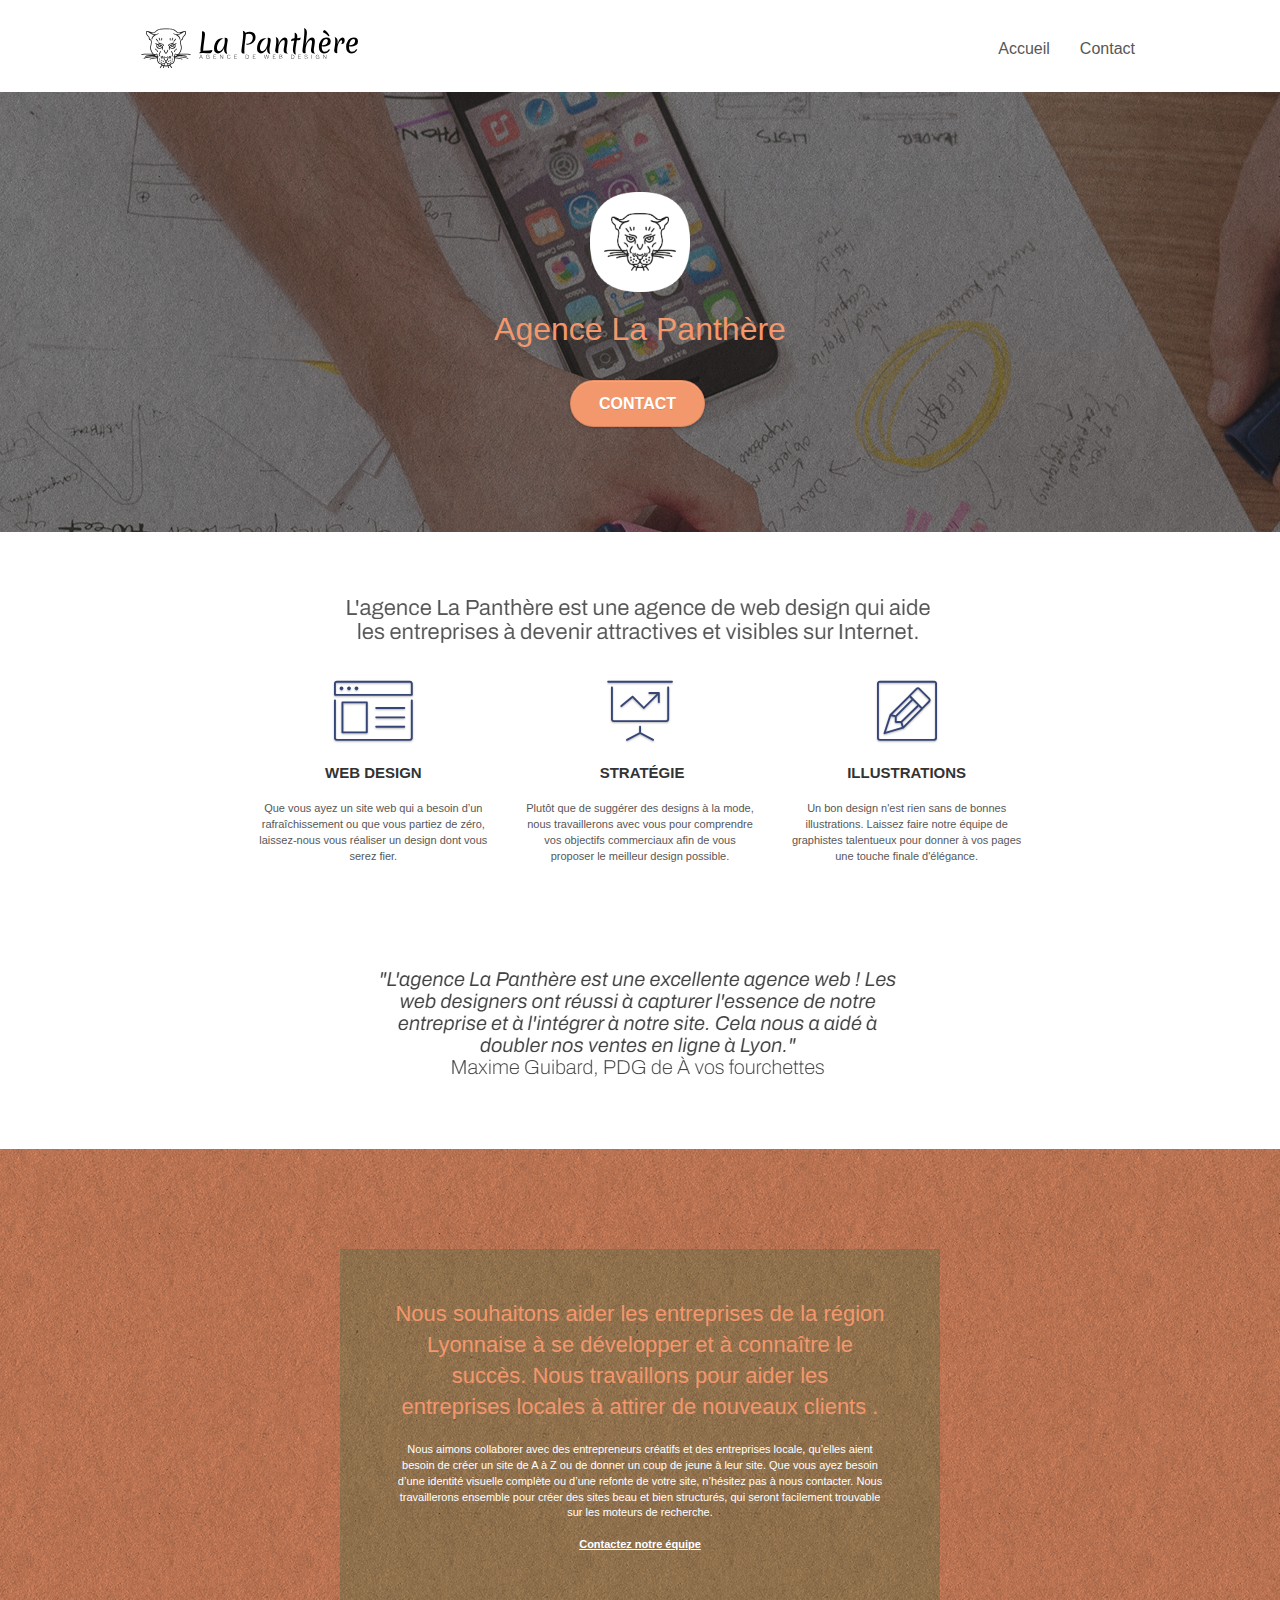
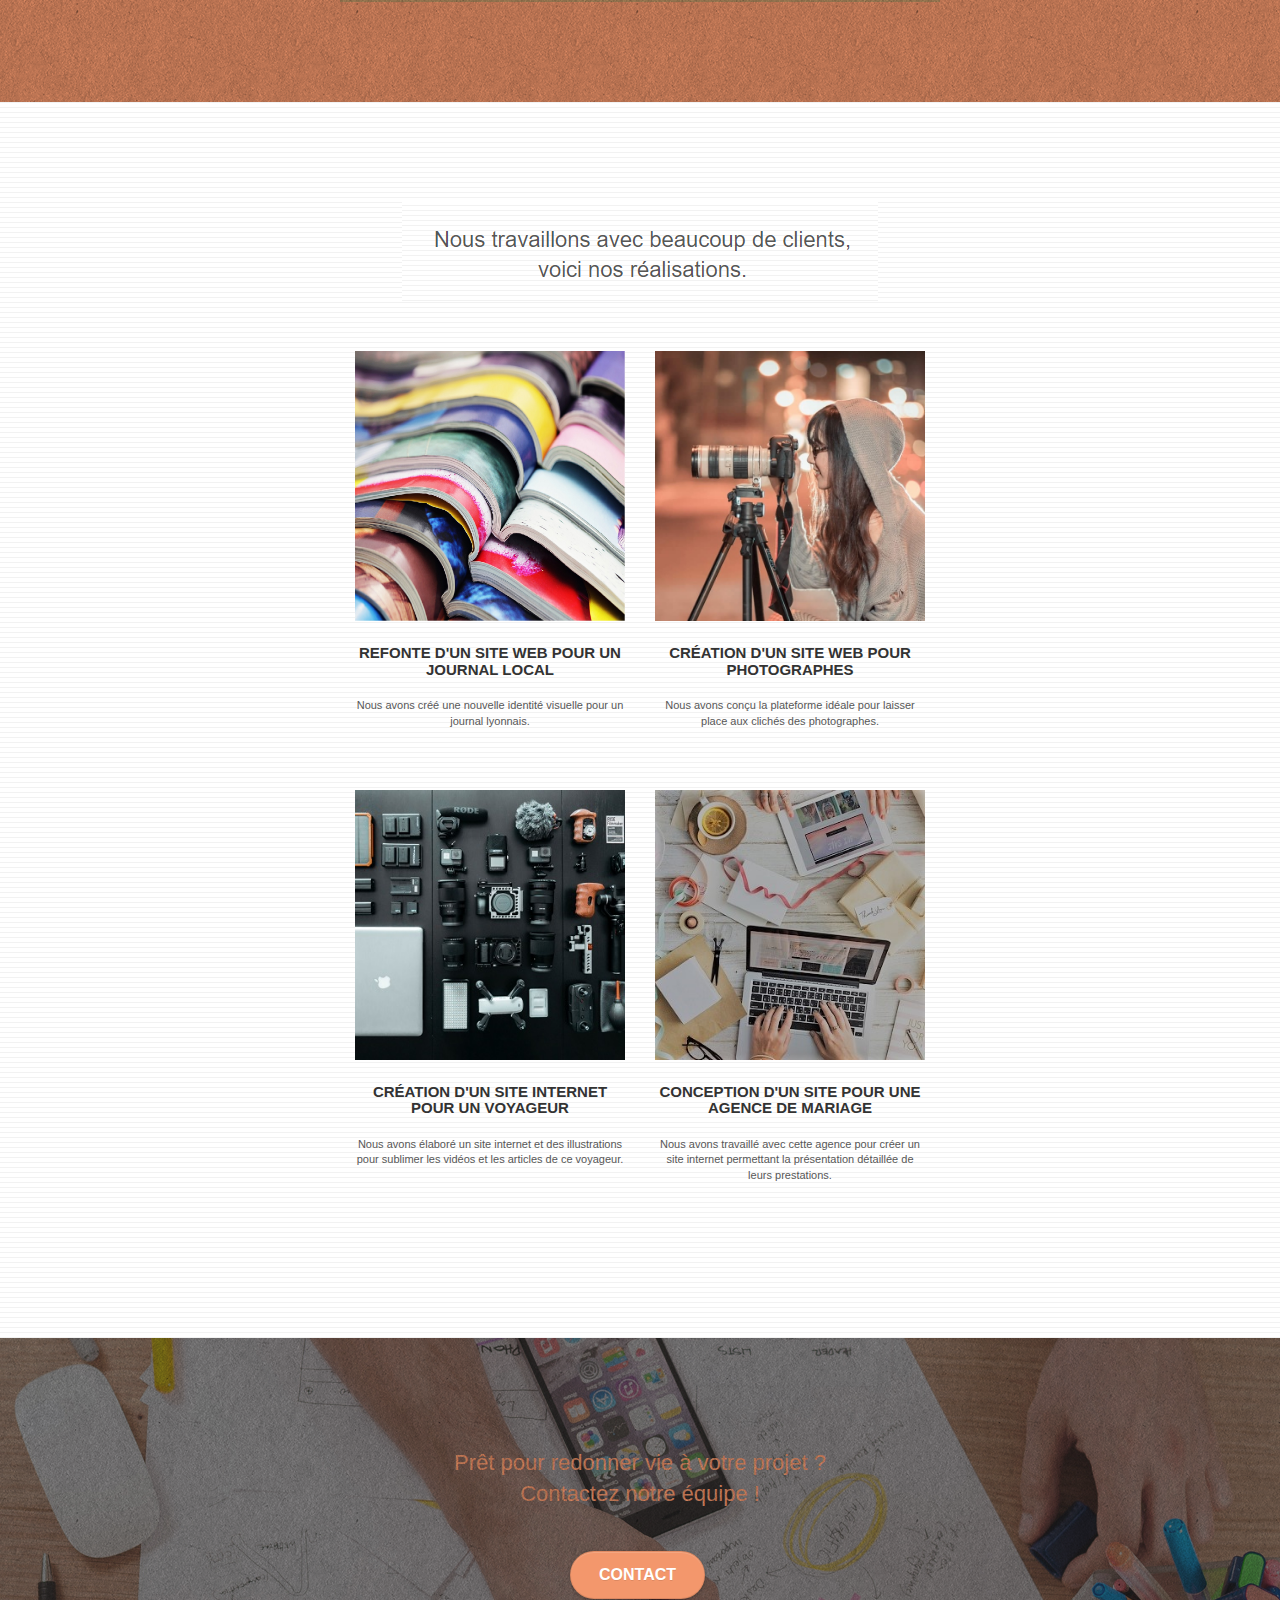
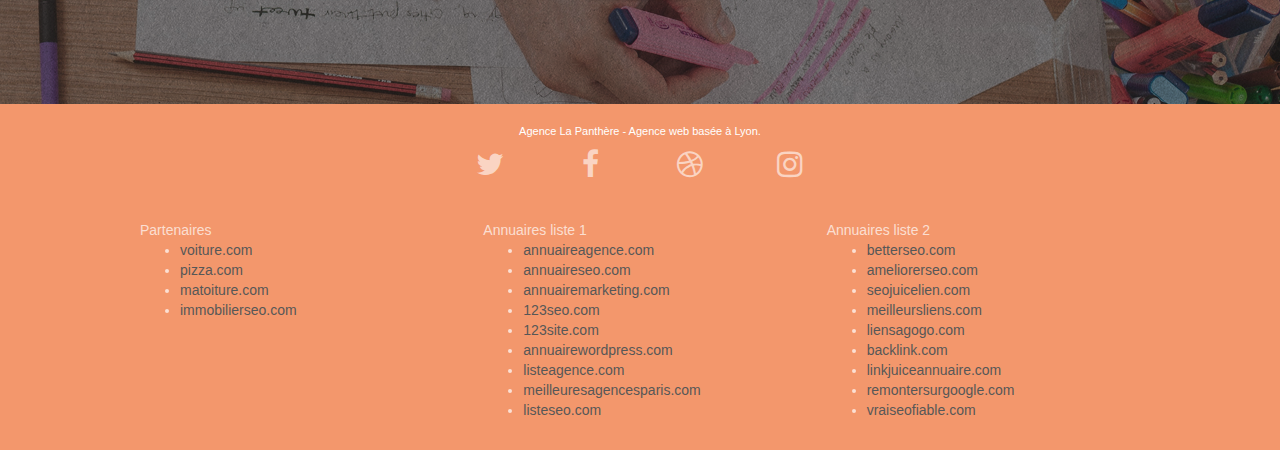
==== index.html @ 42879258 "Ajout du site avec les premières modification SEO" ====
<!doctype html>
<html lang="fr">
<head>
    <meta charset="utf-8">
    <meta name="keywords" content="seo, google, site web, site internet, agence design paris, agence design, agence design,agence design,agence design,agence design,agence design,agence design,agence design,agence design">
    <meta name="description" content="Retrouver une agence de Web Design situé à Lyon qui vous aidera à créer le design de votre site web">
    <meta name="viewport" content="width=device-width, initial-scale=1.0, viewport-fit=cover">
    <link rel="shortcut icon" type="image/png" href="favicon.jpg">
    
	<link rel="stylesheet" type="text/css" href="./css/bootstrap.css">
	<link rel="stylesheet" type="text/css" href="style.css">
	<link rel="stylesheet" type="text/css" href="./css/font-awesome.css">
	<link rel="stylesheet" type="text/css" href="./css/et-line.css">
	
    
	<script src="./js/jquery-2.1.0.js"></script>
	<script src="./js/bootstrap.js"></script>
	<script src="./js/blocs.js"></script>
	<script src="./js/jquery.touchSwipe.js" defer></script>
	<script src="./js/gmaps.js"></script>

    <title>Agence de web Design à Lyon | La panthère</title>

<!-- Analytics -->
 
<!-- Analytics END -->
    
</head>
<body>
<!-- Principal conteneur -->
<div class="page-container">
    
<!-- bloc-0 -->
<header class="bloc bgc-white l-bloc " id="bloc-0">
	<div class="container bloc-sm">

		<nav class="navbar row">
			<div class="navbar-header">
				<a class="navbar-brand" href="index.html"><img src="img/agence-la-panthere-monochrome.svg" alt="logo de l'agence La panthère" height="40" /></a>
				<button id="nav-toggle" type="button" class="ui-navbar-toggle navbar-toggle" data-toggle="collapse" data-target=".navbar-1">
					<span class="sr-only">Toggle navigation</span><span class="icon-bar"></span><span class="icon-bar"></span><span class="icon-bar"></span>
				</button>
			</div>
			<div class="collapse navbar-collapse navbar-1 special-dropdown-nav">
				<ul class="site-navigation nav navbar-nav">
					<li>
						<a href="index.html">Accueil</a>
					</li>
					<li>
					</li>
					<li>
						<a href="contact.html">Contact</a>
					</li>
				</ul>
			</div>
		</nav>
	</div>
</header>
<!-- bloc-0 END -->

<!-- bloc-1-presentation -->
<section class="bloc bgc-dark-slate-blue bg-banniere d-bloc bg-t-edge bloc-bg-texture texture-paper b-parallax" id="bloc-1-hero">
	<div class="container bloc-lg">
		<div class="row tight-width-whitespace">
			<div class="col-sm-12">
				<img src="img/logo.png" class="center-block image-resize-mode" width="100" alt="logo de l'agence La panthère" />
				<h1 class="text-center hero-bloc-text tc-white ">
					Agence La Panthère
				</h1>
				<div class="text-center">
					<a href="contact.html" class="btn btn-lg btn-clean btn-rd cta-hero btn-atomic-tangerine" id="cta-hero">Contact</a>
				</div>
			</div>
		</div>
	</div>
</section>
<!-- bloc-1-presentation END -->

<!-- bloc-2-services -->
<section class="bloc bgc-white l-bloc" id="bloc-2-services">
	<div class="container bloc-md">
		<div class="row">
			<div class="col-sm-12 text-center">
				<img alt="L'agence La Panthère est une agence de web design qui aide les entreprises à devenir attractive et visible sur le net" src="img/title.png" />
			</div>
		</div>
		<div class="row voffset-lg med-width-whitespace">
			<div class="col-sm-4">
				<div class="text-center">
					<span class="et-icon-browser sm-shadow icon-dark-slate-blue icons icon-lg"></span>
				</div>
				<h3 class="mg-md text-center">
					Web design
				</h3>
				<p class="text-center ">
					Que vous ayez un site web qui a besoin d&rsquo;un rafraîchissement ou que vous partiez de zéro, laissez-nous vous réaliser un design dont vous serez fier.
				</p>
			</div>
			<div class="col-sm-4">
				<div class="text-center">
					<span class="et-icon-presentation sm-shadow icon-dark-slate-blue icons icon-lg"></span>
				</div>
				<h3 class="mg-md text-center">
					&nbsp;Stratégie
				</h3>
				<p class="text-center ">
					Plutôt que de suggérer des designs à la mode, nous travaillerons avec vous pour comprendre vos objectifs commerciaux afin de vous proposer le meilleur design possible.<br>
				</p>
			</div>
			<div class="col-sm-4">
				<div class="text-center">
					<span class="et-icon-edit sm-shadow icon-dark-slate-blue icons icon-lg"></span>
				</div>
				<h3 class="mg-md text-center">
					Illustrations
				</h3>
				<p class="text-center ">
					Un bon design n'est rien sans de bonnes illustrations. Laissez faire notre équipe de graphistes talentueux pour donner à vos pages une touche finale d'élégance.
				</p>
			</div>
		</div>
		<div class="row voffset-lg voffset">
			<div class="col-xs-12 col-md-8 col-md-offset-2 text-center">
				<img alt="citation du PDG de à vos fourchettes" src="img/citation.png" />

			</div>
		</div>
	</div>
</section>
<!-- bloc-2-services END -->

<!-- bloc-3-what-i-do -->
<section class="bloc tc-white bgc-atomic-tangerine bg-presentation d-bloc bloc-bg-texture texture-paper b-parallax" id="bloc-3-what-i-do">
	<div class="container bloc-lg">
		<div class="row tight-width-whitespace black-background">
			<div class="col-sm-12">
				<h2 class="mg-md text-center tc-white">
					Nous souhaitons aider les entreprises de la région Lyonnaise à se développer et à connaître le succès. Nous travaillons pour aider les entreprises locales à attirer de nouveaux clients .<br>
				</h2>
				<p class="text-center white">
					Nous aimons collaborer avec des entrepreneurs créatifs et des entreprises locale, qu’elles aient besoin de créer un site de A à Z ou de donner un coup de jeune à leur site. Que vous ayez besoin d’une identité visuelle complète ou d’une refonte de votre site, n’hésitez pas à nous contacter. Nous travaillerons ensemble pour créer des sites beau et bien structurés, qui seront facilement trouvable sur les moteurs de recherche. <br><br><a class="ltc-white bold-link" href="contact.html">Contactez notre équipe</a><br>
				</p>
			</div>
		</div>
	</div>
</section>
<!-- bloc-3-what-i-do END -->

<!-- bloc-4-portfolio -->
<section class="bloc bgc-white bg-lines-h2-bg bg-repeat l-bloc" id="bloc-4-portfolio">
	<div class="container bloc-lg">
		<div class="row">
			<div class="col-sm-12 text-center">
				<img alt="Nous travaillons avec beaucoup de clients, voici nos réalisations" src="img/title2.png" />
			</div>
		</div>
		<div class="row tight-width-whitespace portfolio-row">
			<div class="col-sm-6">
				<a href="#" data-lightbox="img/1.jpg" data-gallery-id="gallery-1" data-caption="Refonte d'un site web pour un journal local" data-frame="snapshot-lb"><img src="img/1.jpg" alt="Une pile de livre ouvert" class="img-responsive portfolio-thumb" /></a>
				<h3 class="mg-md text-center">
					Refonte d'un site web pour un journal local
				</h3>
				<p class="text-center">
					Nous avons créé une nouvelle identité visuelle pour un journal lyonnais.
				</p>
			</div>
			<div class="col-sm-6">
				<a href="#" data-lightbox="img/2.jpg" data-gallery-id="gallery-1" data-caption="Création d'un site web pour photographes" data-frame="snapshot-lb"><img src="img/2.jpg" class="img-responsive portfolio-thumb" alt="Une photographe" /></a>
				<h3 class="mg-md text-center">
					Création d'un site web pour photographes
				</h3>
				<p class="text-center">
					Nous avons conçu la plateforme idéale pour laisser place aux clichés des photographes.
				</p>
			</div>
		</div>
		<div class="row tight-width-whitespace portfolio-row">
			<div class="col-sm-6">
				<a href="#" data-lightbox="img/3.bmp" data-gallery-id="gallery-1" data-caption="Création d'un site internet pour un voyageur" data-frame="snapshot-lb"><img src="img/3.bmp" class="img-responsive portfolio-thumb" alt="une boîte contenant un des outils de photogrraphies"/></a>
				<h3 class="mg-md text-center">
					Création d'un site internet pour un voyageur
				</h3>
				<p class="text-center">
					Nous avons élaboré un site internet et des illustrations pour sublimer les vidéos et les articles de ce voyageur.
				</p>
			</div>
			<div class="col-sm-6">
				<a href="#" data-lightbox="img/4.bmp" data-gallery-id="gallery-1" data-caption="Conception d'un site pour une agence de mariage" data-frame="snapshot-lb"><img src="img/4.bmp" class="img-responsive portfolio-thumb" alt="un bureau de travail" /></a>
				<h3 class="mg-md text-center">
					Conception d'un site pour une agence de mariage
				</h3>
				<p class="text-center">
					Nous avons travaillé avec cette agence pour créer un site internet permettant la présentation détaillée de leurs prestations.
				</p>
			</div>
		</div>
	</div>
</section>
<!-- bloc-4-portfolio END -->

<!-- bloc-5-cta -->
<section class="bloc bgc-dark-slate-blue bg-banniere d-bloc bloc-bg-texture texture-paper" id="bloc-5-cta">
	<div class="container bloc-lg">
		<div class="row">
			<h2 class="mg-md text-center tc-white">
				Prêt pour redonner vie à votre projet ?<br>Contactez notre équipe !
			</h2>
			<div class="col-sm-12 text-center">
				<a href="contact.html" class="btn btn-atomic-tangerine btn-clean btn-rd btn-lg cta-hero">Contact</a>
			</div>
		</div>
	</div>
</section>
<!-- bloc-5-cta END -->

<!-- Footer - bloc-8 -->
<footer class="bloc bgc-atomic-tangerine d-bloc" id="bloc-8">
	<div class="container bloc-sm">
		<div class="row">
			<div class="col-sm-12">
				<p class="text-center white">
					Agence La Panthère - Agence web basée à Lyon.<br>
				</p>
				<div class="row row-no-gutters social">
					<div class="col-sm-3">
						<div class="text-center">
							<a class="social" href="index.html"><span class="fa fa-twitter icon-md"></span></a>
						</div>
					</div>
					<div class="col-sm-3">
						<div class="text-center">
							<a class="social" href="index.html"><span class="fa fa-facebook icon-md"></span></a>
						</div>
					</div>
					<div class="col-sm-3">
						<div class="text-center">
							<a class="social" href="index.html"><span class="fa fa-dribbble icon-md"></span></a>
						</div>
					</div>
					<div class="col-sm-3">
						<div class="text-center">
							<a class="social" href="index.html"><span class="fa fa-instagram icon-md"></span></a>
						</div>
					</div>
					<div class="keywords" style="color:#F3976C;">Agence web à paris, stratégie web, web design, illustrations, design de site web, site web, web, internet, site internet, site</div>
				</div>
				<div class="row">
					<div class="col-sm-4">
						Partenaires
							<ul>
								<li><a href="voiture.com">voiture.com</a></li>
								<li><a href="pizza.com">pizza.com</a></li>
								<li><a href="matoiture.com">matoiture.com</a></li>
								<li><a href="immobilierseo.com">immobilierseo.com</a></li>
							</ul>		
					</div>
					<div class="col-sm-4">
						Annuaires liste 1
						<ul>
							<li><a href="annuaireagence.com">annuaireagence.com</a></li>
							<li><a href="annuaireseo.com">annuaireseo.com</a></li>
							<li><a href="annuairemarketing.com">annuairemarketing.com</a></li>
							<li><a href="123seoture.com">123seo.com</a></li>
							<li><a href="123site.com">123site.com</a></li>
							<li><a href="annuairewordpress.com">annuairewordpress.com</a></li>
							<li><a href="listeagence.com">listeagence.com</a></li>
							<li><a href="meilleuresagencesparis.com">meilleuresagencesparis.com</a></li>
							<li><a href="listeseo.com">listeseo.com</a></li>
						</ul>
					</div>
					<div class="col-sm-4">
						Annuaires liste 2
						<ul>
							<li><a href="betterseo.com">betterseo.com</a></li>
							<li><a href="ameliorerseo.com">ameliorerseo.com</a></li>
							<li><a href="seojuicelien.com">seojuicelien.com</a></li>
							<li><a href="meilleursliens.com">meilleursliens.com</a></li>
							<li><a href="liensagogo.com">liensagogo.com</a></li>
							<li><a href="backlink.com">backlink.com</a></li>
							<li><a href="linkjuiceannuaire.com">linkjuiceannuaire.com</a></li>
							<li><a href="remontersurgoogle.com">remontersurgoogle.com</a></li>
							<li><a href="vraiseofiable.com">vraiseofiable.com</a></li>
						</ul>
					</div>
				</div>
			</div>
		</div>
	</div>
</footer>
<!-- Footer - bloc-8 END -->

</div>
<!-- Principal conteneur END -->
    

</body>
</html>
---- style.css ----
body {
    margin: 0;
    padding: 0;
    background: #FFF;
    overflow-x: hidden;
    -webkit-font-smoothing: antialiased;
    -moz-osx-font-smoothing: grayscale;
}

a,
button {
    transition: all .3s ease-in-out;
    outline: none!important;
}

a:hover {
    text-decoration: none;
    cursor: pointer;
}

#page-loading-blocs-notifaction {
    position: fixed;
    top: 0;
    bottom: 0;
    width: 100%;
    z-index: 100000;
    background: #FFFFFF url("img/pageload-spinner.gif") no-repeat center center;
}

.bloc {
    width: 100%;
    clear: both;
    background: 50% 50% no-repeat;
    padding: 0 50px;
    -webkit-background-size: cover;
    -moz-background-size: cover;
    -o-background-size: cover;
    background-size: cover;
    position: relative;
}

.bloc .container {
    padding-left: 0;
    padding-right: 0;
}

.bloc-lg {
    padding: 100px 50px;
}

.bloc-md {
    padding: 50px;
}

.bloc-sm {
    padding: 20px 50px;
}

.bg-center,
.bg-l-edge,
.bg-r-edge,
.bg-t-edge,
.bg-b-edge,
.bg-tl-edge,
.bg-bl-edge,
.bg-tr-edge,
.bg-br-edge,
.bg-repeat {
    -webkit-background-size: auto!important;
    -moz-background-size: auto!important;
    -o-background-size: auto!important;
    background-size: auto!important;
}

.bg-repeat {
    background: repeat;
}

.bg-t-edge {
    background: top no-repeat;
}

.bloc-bg-texture::before {
    content: "";
    background-size: 2px 2px;
    position: absolute;
    top: 0;
    bottom: 0;
    left: 0;
    right: 0;
}

.texture-paper::before {
    background: url("img/texture-paper.png");
    background-size: 280px 280px;
}

.b-parallax {
    background-attachment: fixed;
}

.d-bloc {
    color: rgba(255, 255, 255, .7);
}

.d-bloc button:hover {
    color: rgba(255, 255, 255, .9);
}

.d-bloc .icon-round,
.d-bloc .icon-square,
.d-bloc .icon-rounded,
.d-bloc .icon-semi-rounded-a,
.d-bloc .icon-semi-rounded-b {
    border-color: rgba(255, 255, 255, .9);
}

.d-bloc .divider-h span {
    border-color: rgba(255, 255, 255, .2);
}

.d-bloc .a-btn,
.d-bloc .navbar a,
.d-bloc .navbar-brand,
.d-bloc a .icon-sm,
.d-bloc a .icon-md,
.d-bloc a .icon-lg,
.d-bloc a .icon-xl,
.d-bloc h1 a,
.d-bloc h2 a,
.d-bloc h3 a,
.d-bloc h4 a,
.d-bloc h5 a,
.d-bloc h6 a,
.d-bloc p a {
    color: rgba(255, 255, 255, .6);
}

.d-bloc .a-btn:hover,
.d-bloc .navbar a:hover,
.d-bloc .navbar-brand:hover,
.d-bloc a:hover .icon-sm,
.d-bloc a:hover .icon-md,
.d-bloc a:hover .icon-lg,
.d-bloc a:hover .icon-xl,
.d-bloc h1 a:hover,
.d-bloc h2 a:hover,
.d-bloc h3 a:hover,
.d-bloc h4 a:hover,
.d-bloc h5 a:hover,
.d-bloc h6 a:hover,
.d-bloc p a:hover {
    color: rgba(255, 255, 255, 1);
}

.d-bloc .navbar-toggle .icon-bar {
    background: rgba(255, 255, 255, 1);
}

.d-bloc .btn-wire,
.d-bloc .btn-wire:hover {
    color: rgba(255, 255, 255, 1);
    border-color: rgba(255, 255, 255, 1);
}

.d-bloc .panel {
    color: rgba(0, 0, 0, .5);
}

.d-bloc .panel button:hover {
    color: rgba(0, 0, 0, .7);
}

.d-bloc .panel icon {
    border-color: rgba(0, 0, 0, .7);
}

.d-bloc .panel .divider-h span {
    border-color: rgba(0, 0, 0, .1);
}

.d-bloc .panel .a-btn {
    color: rgba(0, 0, 0, .6);
}

.d-bloc .panel .a-btn:hover {
    color: rgba(0, 0, 0, 1);
}

.d-bloc .panel .btn-wire,
.d-bloc .panel .btn-wire:hover {
    color: rgba(0, 0, 0, .7);
    border-color: rgba(0, 0, 0, .3);
}

.d-bloc .panel,
.l-bloc {
    color: rgba(0, 0, 0, .5);
}

.d-bloc .panel button:hover,
.l-bloc button:hover {
    color: rgba(0, 0, 0, .7);
}

.l-bloc .icon-round,
.l-bloc .icon-square,
.l-bloc .icon-rounded,
.l-bloc .icon-semi-rounded-a,
.l-bloc .icon-semi-rounded-b {
    border-color: rgba(0, 0, 0, .7);
}

.d-bloc .panel .divider-h span,
.l-bloc .divider-h span {
    border-color: rgba(0, 0, 0, .1);
}

.d-bloc .panel .a-btn,
.l-bloc .a-btn,
.l-bloc .navbar a,
.l-bloc .navbar-brand,
.l-bloc a .icon-sm,
.l-bloc a .icon-md,
.l-bloc a .icon-lg,
.l-bloc a .icon-xl,
.l-bloc h1 a,
.l-bloc h2 a,
.l-bloc h3 a,
.l-bloc h4 a,
.l-bloc h5 a,
.l-bloc h6 a,
.l-bloc p a {
    color: rgba(0, 0, 0, .6);
}

.d-bloc .panel .a-btn:hover,
.l-bloc .a-btn:hover,
.l-bloc .navbar a:hover,
.l-bloc .navbar-brand:hover,
.l-bloc a:hover .icon-sm,
.l-bloc a:hover .icon-md,
.l-bloc a:hover .icon-lg,
.l-bloc a:hover .icon-xl,
.l-bloc h1 a:hover,
.l-bloc h2 a:hover,
.l-bloc h3 a:hover,
.l-bloc h4 a:hover,
.l-bloc h5 a:hover,
.l-bloc h6 a:hover,
.l-bloc p a:hover {
    color: rgba(0, 0, 0, 1);
}

.l-bloc .navbar-toggle .icon-bar {
    color: rgba(0, 0, 0, .6);
}

.d-bloc .panel .btn-wire,
.d-bloc .panel .btn-wire:hover,
.l-bloc .btn-wire,
.l-bloc .btn-wire:hover {
    color: rgba(0, 0, 0, .7);
    border-color: rgba(0, 0, 0, .3);
}

.voffset {
    margin-top: 30px;
}

.voffset-lg {
    margin-top: 80px;
}

.row-no-gutters {
    margin-right: 0;
    margin-left: 0;
}

.row.row-no-gutters > [class^="col-"],
.row.row-no-gutters > [class*=" col-"] {
    padding-right: 0;
    padding-left: 0;
}

#bloc-1-hero h1 {
    font-size: 32px;
}

.navbar {
    margin-bottom: 0;
    z-index: 1;
}

.navbar-brand {
    height: auto;
    padding: 3px 15px;
    font-size: 25px;
    font-weight: normal;
    font-weight: 600;
    line-height: 44px;
}

.navbar-brand img {
    max-height: 200px;
    margin: 0 5px 0 0;
    display: inline;
}

.navbar-brand img[src$=svg] {
    min-width: 100px;
}

.nav-center .navbar-brand img {
    margin: 0;
}

.navbar .nav {
    padding-top: 2px;
    margin-right: -16px;
    float: right;
    z-index: 1;
}

.nav > li {
    float: left;
    margin-top: 4px;
    font-size: 16px;
}

.navbar-nav .open .dropdown-menu > li > a {
    text-align: inherit;
}

.nav > li a:hover,
.nav > li a:focus {
    background: transparent;
}

.navbar-toggle {
    margin: 10px 10px 0 0;
    border: 0px;
}

.navbar-toggle:hover {
    background: transparent!important;
}

.navbar-toggle .icon-bar {
    background-color: rgba(0, 0, 0, .5);
    width: 26px;
}

.nav-invert .navbar .nav {
    float: left;
}

.nav-invert .navbar-header,
.nav-invert .navbar-brand {
    float: right;
    position: relative;
    z-index: 2;
}

@media (min-width: 768px) {
    .site-navigation {
        position: absolute;
        top: 50%;
        right: 20px;
        transform: translate(0, -50%);
        -webkit-transform: translateY(-50%);
    }
    .nav > li .dropdown-menu a,
    .nav > li .dropdown-menu a:hover {
        color: #484848;
    }
    .nav-invert .site-navigation {
        left: 0;
        right: 0;
    }
    .nav-center {
        text-align: center;
    }
    .nav-center .navbar-header {
        width: 100%;
    }
    .nav-center .navbar-header,
    .nav-center .navbar-brand,
    .nav-center .nav > li {
        float: none;
        display: inline-block;
    }
    .nav-center .site-navigation {
        position: relative;
        width: 100%;
        right: 0;
        margin-right: 0px;
        margin-top: 20px;
    }
    .nav-center.mini-nav .navbar-toggle {
        float: none;
        margin: 10px auto 0;
    }
}

.nav > li > .dropdown a {
    background: none!important;
    display: block;
    padding: 14px 15px;
}

nav .caret {
    margin: 0 5px;
}

.dropdown-menu .dropdown-menu {
    top: -8px;
    left: 100%;
}

.dropdown-menu .dropmenu-flow-right {
    top: 100%;
    left: 0;
    margin-left: -1px;
    border-top-left-radius: 0;
    border-top-right-radius: 0;
}

.dropdown-menu .dropdown span {
    border: 4px solid black;
    border-top-color: transparent;
    border-right-color: transparent;
    border-bottom-color: transparent;
    margin: 6px -5px 0 0!important;
    float: right;
}

.mg-md {
    margin-top: 10px;
    margin-bottom: 20px;
}

.mg-lg {
    margin-top: 10px;
    margin-bottom: 40px;
}

.btn {
    margin: 0 5px 5px 0;
}

.btn.pull-right {
    margin: 0 0 5px 5px;
}

.btn-d,
.btn-d:hover,
.btn-d:focus {
    color: #FFF;
    background: rgba(0, 0, 0, .3);
}

button {
    outline: none!important;
}

.btn-rd {
    border-radius: 40px;
}

.btn-clean {
    border: 1px solid rgba(0, 0, 0, .08);
    border-bottom-color: rgba(0, 0, 0, .1);
    text-shadow: 0 1px 0 rgba(0, 0, 1, .1);
    box-shadow: 0 1px 3px rgba(0, 0, 1, .25), inset 0 1px 0 0 rgba(255, 255, 255, .15);
}

.icon-md {
    font-size: 30px!important;
}

.icon-lg {
    font-size: 60px!important;
}

.sm-shadow {
    text-shadow: 0 1px 2px rgba(0, 0, 0, .3);
}

.panel-sq,
.panel-sq .panel-heading,
.panel-sq .panel-footer {
    border-radius: 0;
}

.panel-rd {
    border-radius: 30px;
}

.panel-rd .panel-heading {
    border-radius: 29px 29px 0 0;
}

.panel-rd .panel-footer {
    border-radius: 0 0 29px 29px;
}

.form-control {
    border-color: rgba(0, 0, 0, .1);
    box-shadow: none;
}

.scrollToTop {
    width: 40px;
    height: 40px;
    position: fixed;
    bottom: 20px;
    right: 20px;
    opacity: 0;
    z-index: 500;
    transition: all .3s ease-in-out;
}

.scrollToTop span {
    margin-top: 6px;
}

.showScrollTop {
    font-size: 14px;
    opacity: 1;
}

a[data-lightbox] {
    position: relative;
    display: block;
    text-align: center;
}

a[data-lightbox]:hover::before {
    content: "+";
    font-family: "HelveticaNeue-Light", "Helvetica Neue Light", "Helvetica Neue", Helvetica, Arial;
    font-size: 32px;
    width: 50px;
    height: 50px;
    margin-left: -25px;
    border-radius: 50%;
    background: rgba(0, 0, 0, .6);
    color: #FFF;
    font-weight: 100;
    z-index: 1;
    position: absolute;
    top: 50%;
    transform: translateY(-50%);
    -webkit-transform: translateY(-50%);
}

a[data-lightbox]:hover img {
    opacity: 0.6;
    -webkit-animation-fill-mode: none;
    animation-fill-mode: none;
}

#lightbox-modal {
    display: flex;
    align-items: center;
}

#lightbox-modal .modal-dialog {
    width: 90%;
    max-width: 900px;
    margin: 0 auto 0;
}

#lightbox-modal .modal-dialog img {
    max-height: 90vh;
    margin: 0 auto;
}

.lightbox-caption {
    padding: 20px;
    color: #FFF;
    background: rgba(0, 0, 0, .5);
    position: absolute;
    left: 15px;
    right: 15px;
    bottom: 5px;
}

.close-lightbox {
    color: #FFF;
    font-size: 30px;
    position: absolute;
    top: 20px;
    right: 20px;
    z-index: 20;
    background: rgba(0, 0, 0, .5);
    border: none;
    line-height: 30px;
    padding: 0 9px 5px;
    opacity: 0.3;
}

.close-lightbox:hover,
.next-lightbox:hover,
.prev-lightbox:hover {
    opacity: 1.0;
    color: #FFF;
}

.next-lightbox,
.prev-lightbox {
    font-size: 20px;
    color: rgba(255, 255, 255, .9);
    background: rgba(0, 0, 0, .5);
    transition: all .2s ease-in-out;
    position: absolute;
    top: 45%;
    z-index: 1;
    opacity: 0.4;
}

.next-lightbox {
    padding: 6px 8px 1px 13px;
    right: 25px;
}

.prev-lightbox {
    padding: 6px 13px 1px 10px;
    left: 25px;
}

.snapshot-lb .modal-body {
    padding-bottom: 45px;
}

.snapshot-lb .lightbox-caption {
    padding: 0;
    color: rgba(0, 0, 0, .5);
    background: none;
}

h1,
h2,
h3,
h4,
h5,
h6,
p,
label,
.btn,
a {
    font-family: "helvetica";
    font-weight: 400;
    color: #575757!important;
}

.container {
    max-width: 1000px;
}

.hero-bloc-text {
    font-size: 38px;
}

.hero-bloc-text-sub {
    font-size: 36px;
}

.statement-bloc-text {
    line-height: 26px;
    font-style: italic;
    font-size: 20px;
    text-align: center;
    font-weight: lighter;
    max-width: 520px;
    margin: auto auto auto auto;
}

p {
    font-size: 11px;
}

.tight-width-whitespace {
    max-width: 600px;
    margin: auto auto auto auto;
}

.h1 {
    font-size: 20px;
    font-family: "Open Sans";
}

.cta-hero {
    margin-top: 22px;
    color: #FFFFFF!important;
    text-transform: uppercase;
    padding: 12px 28px 12px 28px;
    font-size: 16px;
    font-weight: 700;
}

.social {
    max-width: 400px;
    margin: auto auto auto auto;
}

h2 {
    font-size: 22px;
    line-height: 1.4em;
}

h3 {
    font-size: 15px;
    text-transform: uppercase;
    font-weight: 700;
    color: #333333!important;
}

.med-width-whitespace {
    max-width: 800px;
    margin: auto auto auto auto;
    box-shadow: 0px 0px 0px #000000;
}

h1 {
    color: #333333!important;
}

h4 {
    color: #333333!important;
}

.icons {
    margin-bottom: 14px;
    margin-top: 24px;
}

.white {
    color: #FFFFFF!important;
}

.portfolio-thumb {
    margin-bottom: 24px;
}

.portfolio-row {
    margin-bottom: 44px;
    margin-top: 50px;
}

.avatar {
    box-shadow: 0px 4px 9px rgba(0, 0, 0, 0.3);
}

.black-background {
    background-color: rgba(165, 147, 99, 0.7);
    padding: 40px 40px 40px 40px;
}

.bold-link {
    font-weight: 900;
    text-decoration: underline!important;
}

.bgc-white {
    background-color: #FFFFFF;
}

.bgc-dark-slate-blue {
    background-color: #364577;
}

.bgc-atomic-tangerine {
    background-color: #F3976C;
}

.tc-white {
    color: #F3976C!important;
}

.btn-atomic-tangerine {
    background: #F3976C;
    color: #FFFFFF!important;
}

.btn-atomic-tangerine:hover {
    background: #c27956!important;
    color: #FFFFFF!important;
}

.ltc-white {
    color: #FFFFFF!important;
}

.ltc-white:hover {
    color: #cccccc!important;
}

.ltc-atomic-tangerine {
    color: #F3976C!important;
}

.ltc-atomic-tangerine:hover {
    color: #c27956!important;
}

.icon-dark-slate-blue {
    color: #364577!important;
    border-color: #364577!important;
}

.bg-dots-bg {
    background-image: url("img/dots-bg.png");
}

.bg-lines-h2-bg {
    background-image: url("img/lines-h2-bg.png");
}

.bg-banniere {
    background-image: url("img/agence-la-panthere.jpg");
}

.bg-presentation {
    background-image: url("img/image-de-presentation.bmp");
}

@media (max-width: 1024px) {
    .bloc {
        padding-left: 20px;
        padding-right: 20px;
    }
    .bloc.full-width-bloc,
    .bloc-tile-2.full-width-bloc .container,
    .bloc-tile-3.full-width-bloc .container,
    .bloc-tile-4.full-width-bloc .container {
        padding-left: 0;
        padding-right: 0;
    }
}

@media (max-width: 992px) and (min-width: 768px) {
    .navbar .nav {
        max-width: 80%
    }
    .nav-center.navbar .nav {
        max-width: 100%
    }
}

@media only screen and (min-device-width: 768px) and (max-device-width: 1024px) and (orientation: landscape) {
    .b-parallax {
        background-attachment: scroll;
    }
}

@media only screen and (min-device-width: 1024px) and (max-device-width: 1366px) and (-webkit-min-device-pixel-ratio: 1.5) {
    .b-parallax {
        background-attachment: scroll;
    }
}

@media (max-width: 991px) {
    .container {
        width: 100%;
    }
    .b-parallax {
        background-attachment: scroll;
    }
    .page-container,
    #hero-bloc {
        overflow-x: hidden;
        position: relative;
    }
    .bloc {
        padding-left: constant(safe-area-inset-left);
        padding-right: constant(safe-area-inset-right);
    }
    .bloc-group,
    .bloc-group .bloc {
        display: block;
        width: 100%;
    }
    .bloc-fill-screen .fill-bloc-top-edge,
    .bloc-fill-screen .fill-bloc-bottom-edge {
        padding: 0 20px;
        padding-left: constant(safe-area-inset-left);
        padding-right: constant(safe-area-inset-right);
    }
}

@media (max-width: 767px) {
    .page-container {
        overflow-x: hidden;
        position: relative;
    }
    h1,
    h2,
    h3,
    h4,
    h5,
    h6,
    p,
    #disqus_thread {
        padding-left: 10px!important;
        padding-right: 10px!important;
    }
    .b-parallax {
        background-attachment: scroll;
    }
    .navbar .nav {
        padding-top: 0;
        border-top: 1px solid rgba(0, 0, 0, .2);
        float: none!important;
    }
    .navbar.row {
        margin-left: 0;
        margin-right: 0;
    }
    .site-navigation {
        position: inherit;
        transform: none;
        -webkit-transform: none;
        -ms-transform: none;
    }
    .nav > li {
        margin-top: 0;
        border-bottom: 1px solid rgba(0, 0, 0, .1);
        background: rgba(0, 0, 0, .05);
        text-align: left;
        padding-left: 15px;
        width: 100%;
    }
    .nav > li:hover {
        background: rgba(0, 0, 0, .08);
    }
    .dropdown .dropdown a .caret {
        float: none;
        margin: 5px 0 0 10px!important;
        border: 4px solid black;
        border-bottom-color: transparent;
        border-right-color: transparent;
        border-left-color: transparent;
    }
    #hero-bloc .navbar .nav {
        background: rgba(0, 0, 0, .8);
    }
    #hero-bloc .navbar .nav a {
        color: rgba(255, 255, 255, .6);
    }
    .hero {
        padding: 50px 0;
    }
    .hero-nav {
        left: -1px;
        right: -1px;
    }
    .navbar-collapse {
        padding: 0;
        overflow-x: hidden;
        -webkit-box-shadow: none;
        box-shadow: none;
    }
    .navbar-brand img {
        max-height: 40px;
        width: auto;
    }
    .nav-invert .navbar-header {
        float: none;
        width: 100%;
    }
    .nav-invert .navbar-toggle {
        float: left;
        margin-left: 10px;
    }
    .bloc {
        padding-left: 0;
        padding-right: 0;
    }
    .bloc-xxl,
    .bloc-xl,
    .bloc-lg {
        padding: 40px 0;
    }
    .bloc-sm,
    .bloc-md {
        padding-left: 0;
        padding-right: 0;
    }
    .bloc-tile-2 .container,
    .bloc-tile-3 .container,
    .bloc-tile-4 .container,
    .bloc-fill-screen .fill-bloc-top-edge,
    .bloc-fill-screen .fill-bloc-bottom-edge {
        padding-left: 0;
        padding-right: 0;
    }
    .a-block {
        padding: 0 10px;
    }
    .btn-dwn {
        display: none;
    }
    .voffset {
        margin-top: 5px;
    }
    .voffset-md {
        margin-top: 20px;
    }
    .voffset-lg {
        margin-top: 30px;
    }
    form {
        padding: 5px;
    }
    .close-lightbox {
        display: inline-block;
    }
    .blocsapp-device-iphone5 {
        background-size: 216px 425px;
        padding-top: 60px;
        width: 216px;
        height: 425px;
    }
    .blocsapp-device-iphone5 img {
        width: 180px;
        height: 320px;
    }
}

@media (max-width: 400px) {
    .bloc {
        padding-left: 0;
        padding-right: 0;
    }
}

@media (max-width: 767px) {
    .bloc-mob-center-text {
        text-align: center;
    }
}
---- css/et-line.css ----
@font-face {
    font-family: et-line;
    src: url(../fonts/et-line.eot);
    src: url(../fonts/et-line.eot?#iefix) format('embedded-opentype'), url(../fonts/et-line.woff) format('woff'), url(../fonts/et-line.ttf) format('truetype'), url(../fonts/et-line.svg#et-line) format('svg');
    font-weight: 400;
    font-style: normal
}

.et-icon-adjustments,
.et-icon-alarmclock,
.et-icon-anchor,
.et-icon-aperture,
.et-icon-attachment,
.et-icon-bargraph,
.et-icon-basket,
.et-icon-beaker,
.et-icon-bike,
.et-icon-book-open,
.et-icon-briefcase,
.et-icon-browser,
.et-icon-calendar,
.et-icon-camera,
.et-icon-caution,
.et-icon-chat,
.et-icon-circle-compass,
.et-icon-clipboard,
.et-icon-clock,
.et-icon-cloud,
.et-icon-compass,
.et-icon-desktop,
.et-icon-dial,
.et-icon-document,
.et-icon-documents,
.et-icon-download,
.et-icon-dribbble,
.et-icon-edit,
.et-icon-envelope,
.et-icon-expand,
.et-icon-facebook,
.et-icon-flag,
.et-icon-focus,
.et-icon-gears,
.et-icon-genius,
.et-icon-gift,
.et-icon-global,
.et-icon-globe,
.et-icon-googleplus,
.et-icon-grid,
.et-icon-happy,
.et-icon-hazardous,
.et-icon-heart,
.et-icon-hotairballoon,
.et-icon-hourglass,
.et-icon-key,
.et-icon-laptop,
.et-icon-layers,
.et-icon-lifesaver,
.et-icon-lightbulb,
.et-icon-linegraph,
.et-icon-linkedin,
.et-icon-lock,
.et-icon-magnifying-glass,
.et-icon-map,
.et-icon-map-pin,
.et-icon-megaphone,
.et-icon-mic,
.et-icon-mobile,
.et-icon-newspaper,
.et-icon-notebook,
.et-icon-paintbrush,
.et-icon-paperclip,
.et-icon-pencil,
.et-icon-phone,
.et-icon-picture,
.et-icon-pictures,
.et-icon-piechart,
.et-icon-presentation,
.et-icon-pricetags,
.et-icon-printer,
.et-icon-profile-female,
.et-icon-profile-male,
.et-icon-puzzle,
.et-icon-quote,
.et-icon-recycle,
.et-icon-refresh,
.et-icon-ribbon,
.et-icon-rss,
.et-icon-sad,
.et-icon-scissors,
.et-icon-scope,
.et-icon-search,
.et-icon-shield,
.et-icon-speedometer,
.et-icon-strategy,
.et-icon-streetsign,
.et-icon-tablet,
.et-icon-target,
.et-icon-telescope,
.et-icon-toolbox,
.et-icon-tools,
.et-icon-tools-2,
.et-icon-trophy,
.et-icon-tumblr,
.et-icon-twitter,
.et-icon-upload,
.et-icon-video,
.et-icon-wallet,
.et-icon-wine {
    font-family: et-line;
    speak: none;
    font-style: normal;
    font-weight: 400;
    font-variant: normal;
    text-transform: none;
    line-height: 1;
    -webkit-font-smoothing: antialiased;
    -moz-osx-font-smoothing: grayscale;
    display: inline-block
}

.et-icon-mobile:before {
    content: "\e000"
}

.et-icon-laptop:before {
    content: "\e001"
}

.et-icon-desktop:before {
    content: "\e002"
}

.et-icon-tablet:before {
    content: "\e003"
}

.et-icon-phone:before {
    content: "\e004"
}

.et-icon-document:before {
    content: "\e005"
}

.et-icon-documents:before {
    content: "\e006"
}

.et-icon-search:before {
    content: "\e007"
}

.et-icon-clipboard:before {
    content: "\e008"
}

.et-icon-newspaper:before {
    content: "\e009"
}

.et-icon-notebook:before {
    content: "\e00a"
}

.et-icon-book-open:before {
    content: "\e00b"
}

.et-icon-browser:before {
    content: "\e00c"
}

.et-icon-calendar:before {
    content: "\e00d"
}

.et-icon-presentation:before {
    content: "\e00e"
}

.et-icon-picture:before {
    content: "\e00f"
}

.et-icon-pictures:before {
    content: "\e010"
}

.et-icon-video:before {
    content: "\e011"
}

.et-icon-camera:before {
    content: "\e012"
}

.et-icon-printer:before {
    content: "\e013"
}

.et-icon-toolbox:before {
    content: "\e014"
}

.et-icon-briefcase:before {
    content: "\e015"
}

.et-icon-wallet:before {
    content: "\e016"
}

.et-icon-gift:before {
    content: "\e017"
}

.et-icon-bargraph:before {
    content: "\e018"
}

.et-icon-grid:before {
    content: "\e019"
}

.et-icon-expand:before {
    content: "\e01a"
}

.et-icon-focus:before {
    content: "\e01b"
}

.et-icon-edit:before {
    content: "\e01c"
}

.et-icon-adjustments:before {
    content: "\e01d"
}

.et-icon-ribbon:before {
    content: "\e01e"
}

.et-icon-hourglass:before {
    content: "\e01f"
}

.et-icon-lock:before {
    content: "\e020"
}

.et-icon-megaphone:before {
    content: "\e021"
}

.et-icon-shield:before {
    content: "\e022"
}

.et-icon-trophy:before {
    content: "\e023"
}

.et-icon-flag:before {
    content: "\e024"
}

.et-icon-map:before {
    content: "\e025"
}

.et-icon-puzzle:before {
    content: "\e026"
}

.et-icon-basket:before {
    content: "\e027"
}

.et-icon-envelope:before {
    content: "\e028"
}

.et-icon-streetsign:before {
    content: "\e029"
}

.et-icon-telescope:before {
    content: "\e02a"
}

.et-icon-gears:before {
    content: "\e02b"
}

.et-icon-key:before {
    content: "\e02c"
}

.et-icon-paperclip:before {
    content: "\e02d"
}

.et-icon-attachment:before {
    content: "\e02e"
}

.et-icon-pricetags:before {
    content: "\e02f"
}

.et-icon-lightbulb:before {
    content: "\e030"
}

.et-icon-layers:before {
    content: "\e031"
}

.et-icon-pencil:before {
    content: "\e032"
}

.et-icon-tools:before {
    content: "\e033"
}

.et-icon-tools-2:before {
    content: "\e034"
}

.et-icon-scissors:before {
    content: "\e035"
}

.et-icon-paintbrush:before {
    content: "\e036"
}

.et-icon-magnifying-glass:before {
    content: "\e037"
}

.et-icon-circle-compass:before {
    content: "\e038"
}

.et-icon-linegraph:before {
    content: "\e039"
}

.et-icon-mic:before {
    content: "\e03a"
}

.et-icon-strategy:before {
    content: "\e03b"
}

.et-icon-beaker:before {
    content: "\e03c"
}

.et-icon-caution:before {
    content: "\e03d"
}

.et-icon-recycle:before {
    content: "\e03e"
}

.et-icon-anchor:before {
    content: "\e03f"
}

.et-icon-profile-male:before {
    content: "\e040"
}

.et-icon-profile-female:before {
    content: "\e041"
}

.et-icon-bike:before {
    content: "\e042"
}

.et-icon-wine:before {
    content: "\e043"
}

.et-icon-hotairballoon:before {
    content: "\e044"
}

.et-icon-globe:before {
    content: "\e045"
}

.et-icon-genius:before {
    content: "\e046"
}

.et-icon-map-pin:before {
    content: "\e047"
}

.et-icon-dial:before {
    content: "\e048"
}

.et-icon-chat:before {
    content: "\e049"
}

.et-icon-heart:before {
    content: "\e04a"
}

.et-icon-cloud:before {
    content: "\e04b"
}

.et-icon-upload:before {
    content: "\e04c"
}

.et-icon-download:before {
    content: "\e04d"
}

.et-icon-target:before {
    content: "\e04e"
}

.et-icon-hazardous:before {
    content: "\e04f"
}

.et-icon-piechart:before {
    content: "\e050"
}

.et-icon-speedometer:before {
    content: "\e051"
}

.et-icon-global:before {
    content: "\e052"
}

.et-icon-compass:before {
    content: "\e053"
}

.et-icon-lifesaver:before {
    content: "\e054"
}

.et-icon-clock:before {
    content: "\e055"
}

.et-icon-aperture:before {
    content: "\e056"
}

.et-icon-quote:before {
    content: "\e057"
}

.et-icon-scope:before {
    content: "\e058"
}

.et-icon-alarmclock:before {
    content: "\e059"
}

.et-icon-refresh:before {
    content: "\e05a"
}

.et-icon-happy:before {
    content: "\e05b"
}

.et-icon-sad:before {
    content: "\e05c"
}

.et-icon-facebook:before {
    content: "\e05d"
}

.et-icon-twitter:before {
    content: "\e05e"
}

.et-icon-googleplus:before {
    content: "\e05f"
}

.et-icon-rss:before {
    content: "\e060"
}

.et-icon-tumblr:before {
    content: "\e061"
}

.et-icon-linkedin:before {
    content: "\e062"
}

.et-icon-dribbble:before {
    content: "\e063"
}
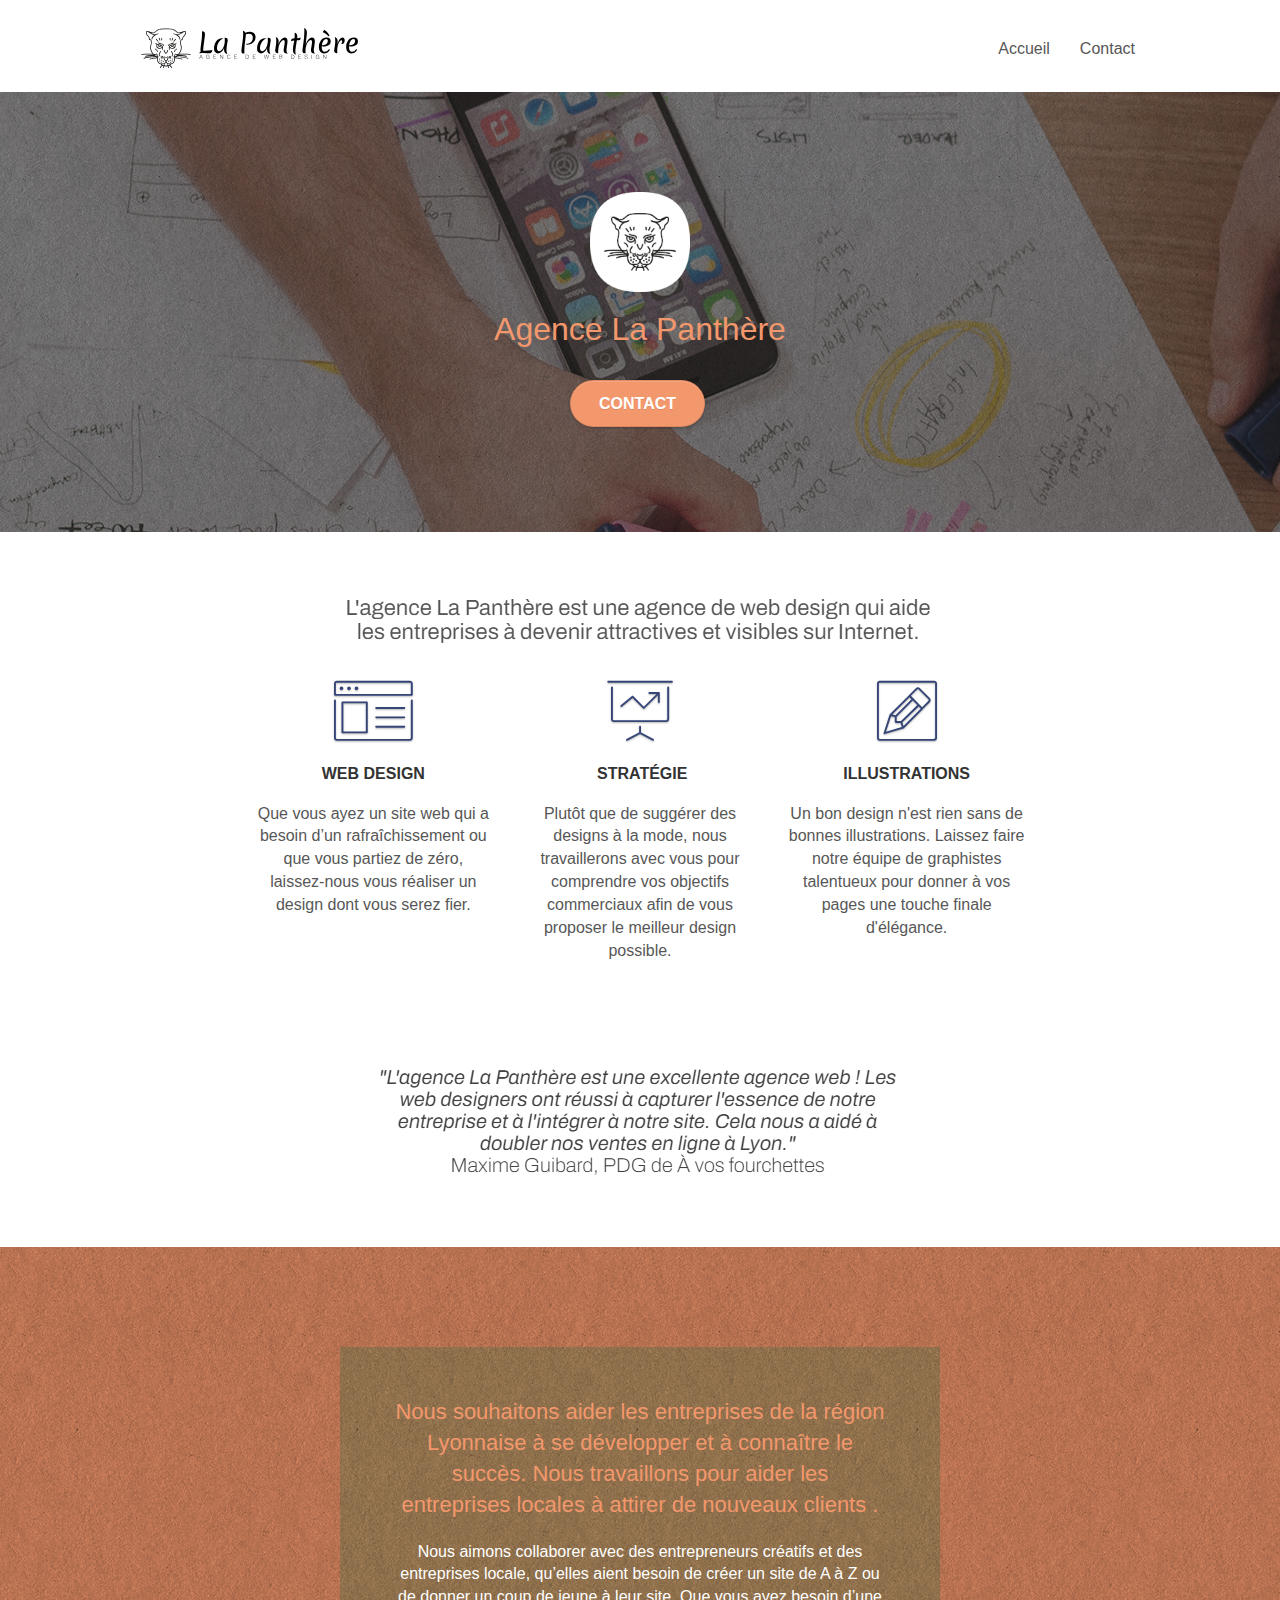
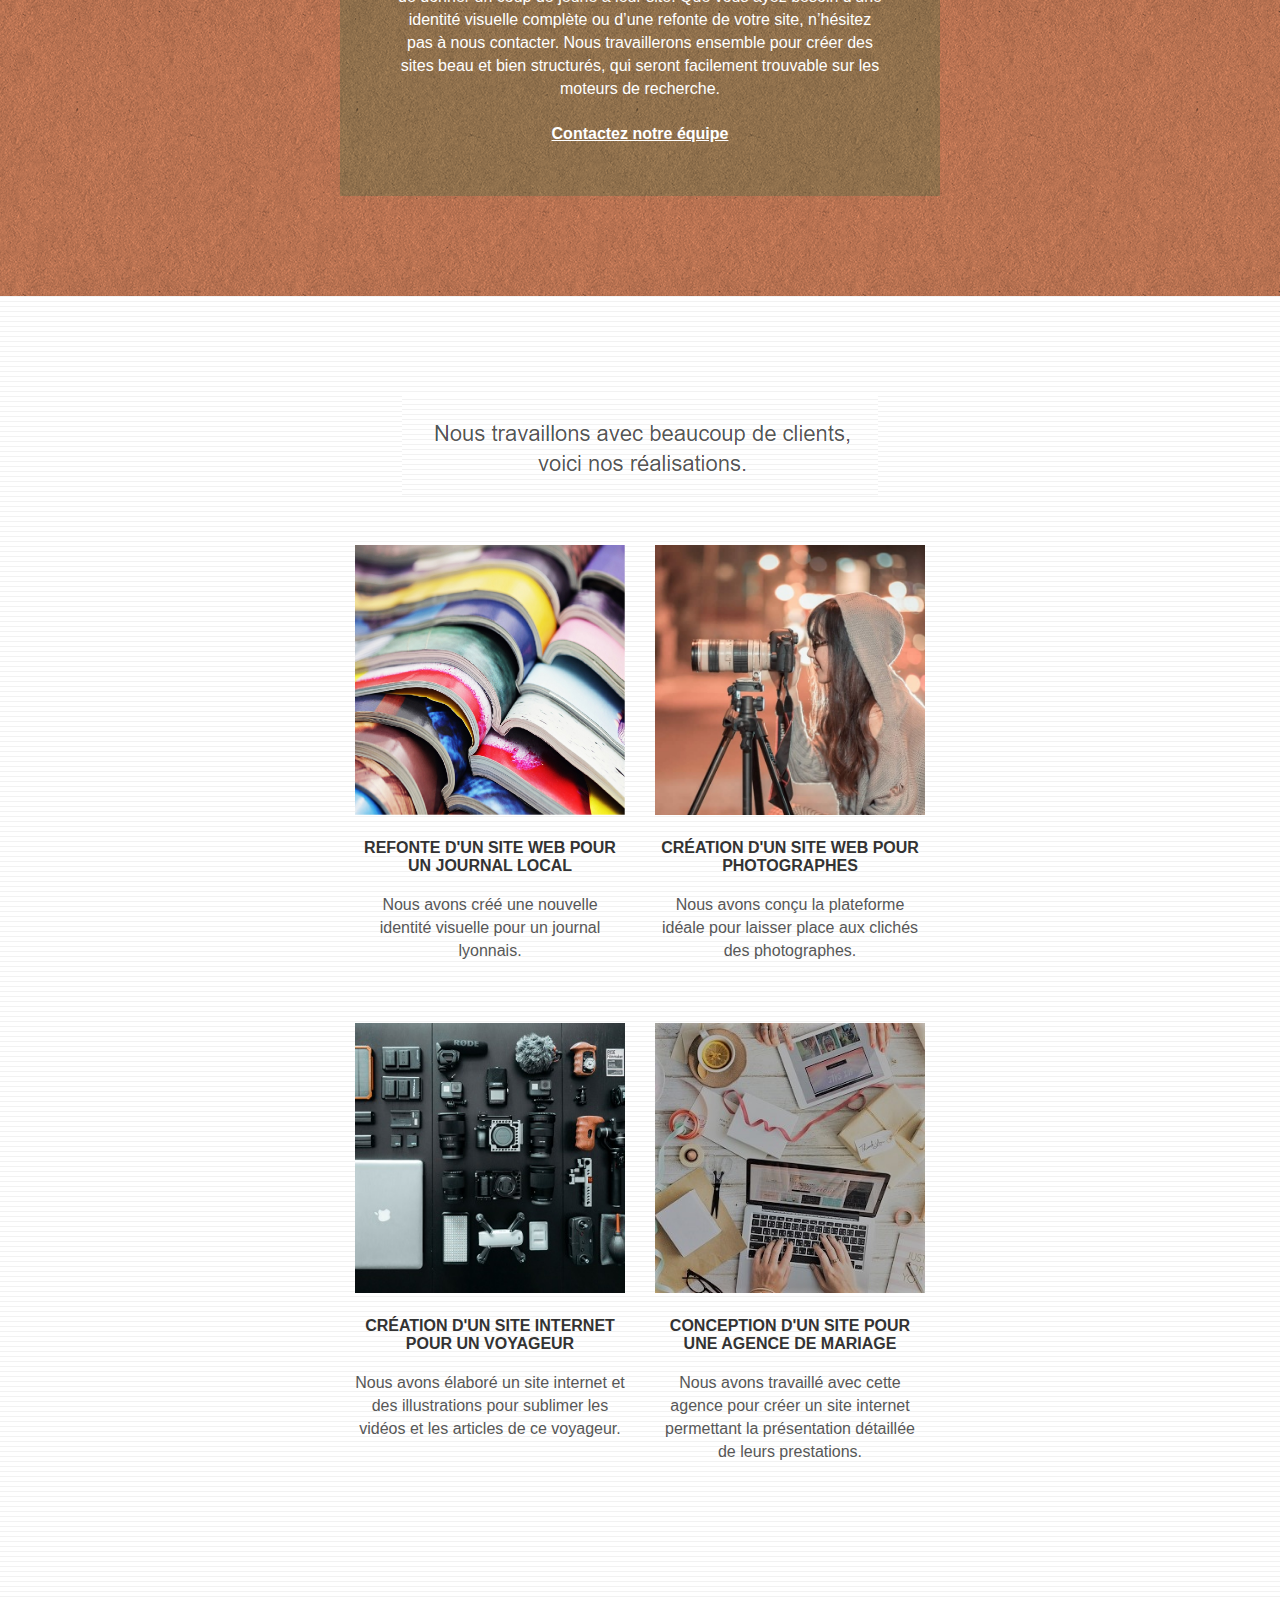
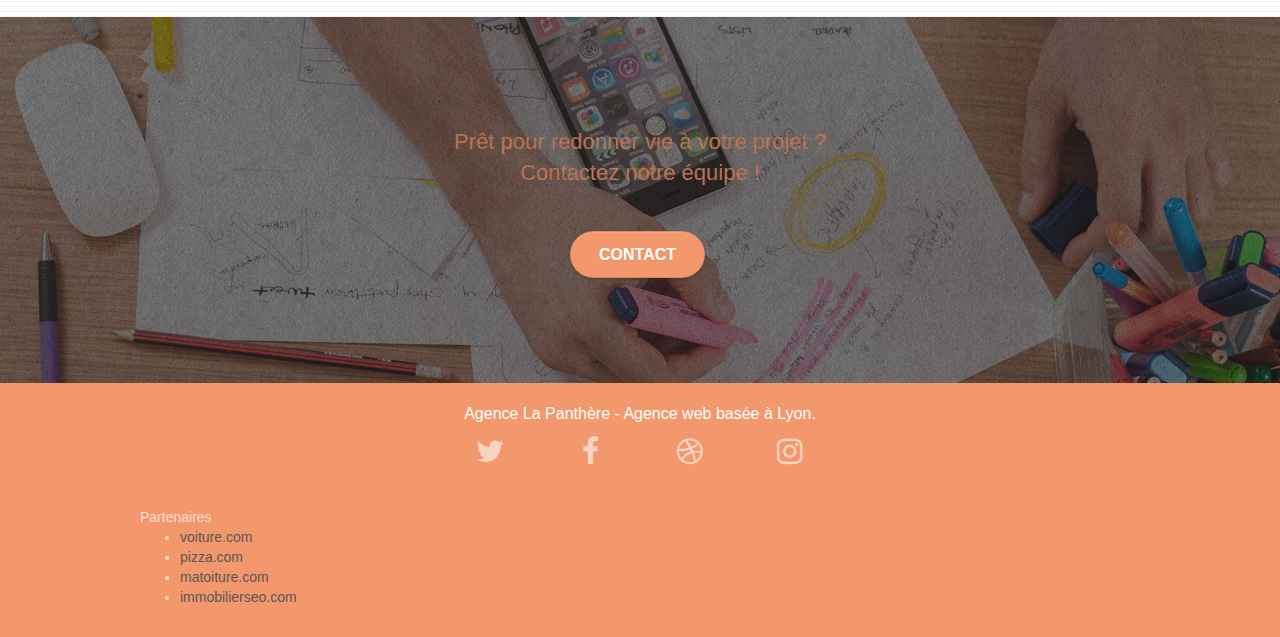
==== commit 5cd32a83: "changement de taille de police" ====
--- a/index.html
+++ b/index.html
@@ -45,8 +45,6 @@
 				<ul class="site-navigation nav navbar-nav">
 					<li>
 						<a href="index.html">Accueil</a>
-					</li>
-					<li>
 					</li>
 					<li>
 						<a href="contact.html">Contact</a>
@@ -254,34 +252,6 @@
 								<li><a href="immobilierseo.com">immobilierseo.com</a></li>
 							</ul>		
 					</div>
-					<div class="col-sm-4">
-						Annuaires liste 1
-						<ul>
-							<li><a href="annuaireagence.com">annuaireagence.com</a></li>
-							<li><a href="annuaireseo.com">annuaireseo.com</a></li>
-							<li><a href="annuairemarketing.com">annuairemarketing.com</a></li>
-							<li><a href="123seoture.com">123seo.com</a></li>
-							<li><a href="123site.com">123site.com</a></li>
-							<li><a href="annuairewordpress.com">annuairewordpress.com</a></li>
-							<li><a href="listeagence.com">listeagence.com</a></li>
-							<li><a href="meilleuresagencesparis.com">meilleuresagencesparis.com</a></li>
-							<li><a href="listeseo.com">listeseo.com</a></li>
-						</ul>
-					</div>
-					<div class="col-sm-4">
-						Annuaires liste 2
-						<ul>
-							<li><a href="betterseo.com">betterseo.com</a></li>
-							<li><a href="ameliorerseo.com">ameliorerseo.com</a></li>
-							<li><a href="seojuicelien.com">seojuicelien.com</a></li>
-							<li><a href="meilleursliens.com">meilleursliens.com</a></li>
-							<li><a href="liensagogo.com">liensagogo.com</a></li>
-							<li><a href="backlink.com">backlink.com</a></li>
-							<li><a href="linkjuiceannuaire.com">linkjuiceannuaire.com</a></li>
-							<li><a href="remontersurgoogle.com">remontersurgoogle.com</a></li>
-							<li><a href="vraiseofiable.com">vraiseofiable.com</a></li>
-						</ul>
-					</div>
 				</div>
 			</div>
 		</div>
--- a/style.css
+++ b/style.css
@@ -526,7 +526,7 @@
 }
 
 .showScrollTop {
-    font-size: 14px;
+    font-size: 16px;
     opacity: 1;
 }
 
@@ -677,7 +677,7 @@
 }
 
 p {
-    font-size: 11px;
+    font-size: 16px;
 }
 
 .tight-width-whitespace {
@@ -710,7 +710,7 @@
 }
 
 h3 {
-    font-size: 15px;
+    font-size: 16px;
     text-transform: uppercase;
     font-weight: 700;
     color: #333333!important;
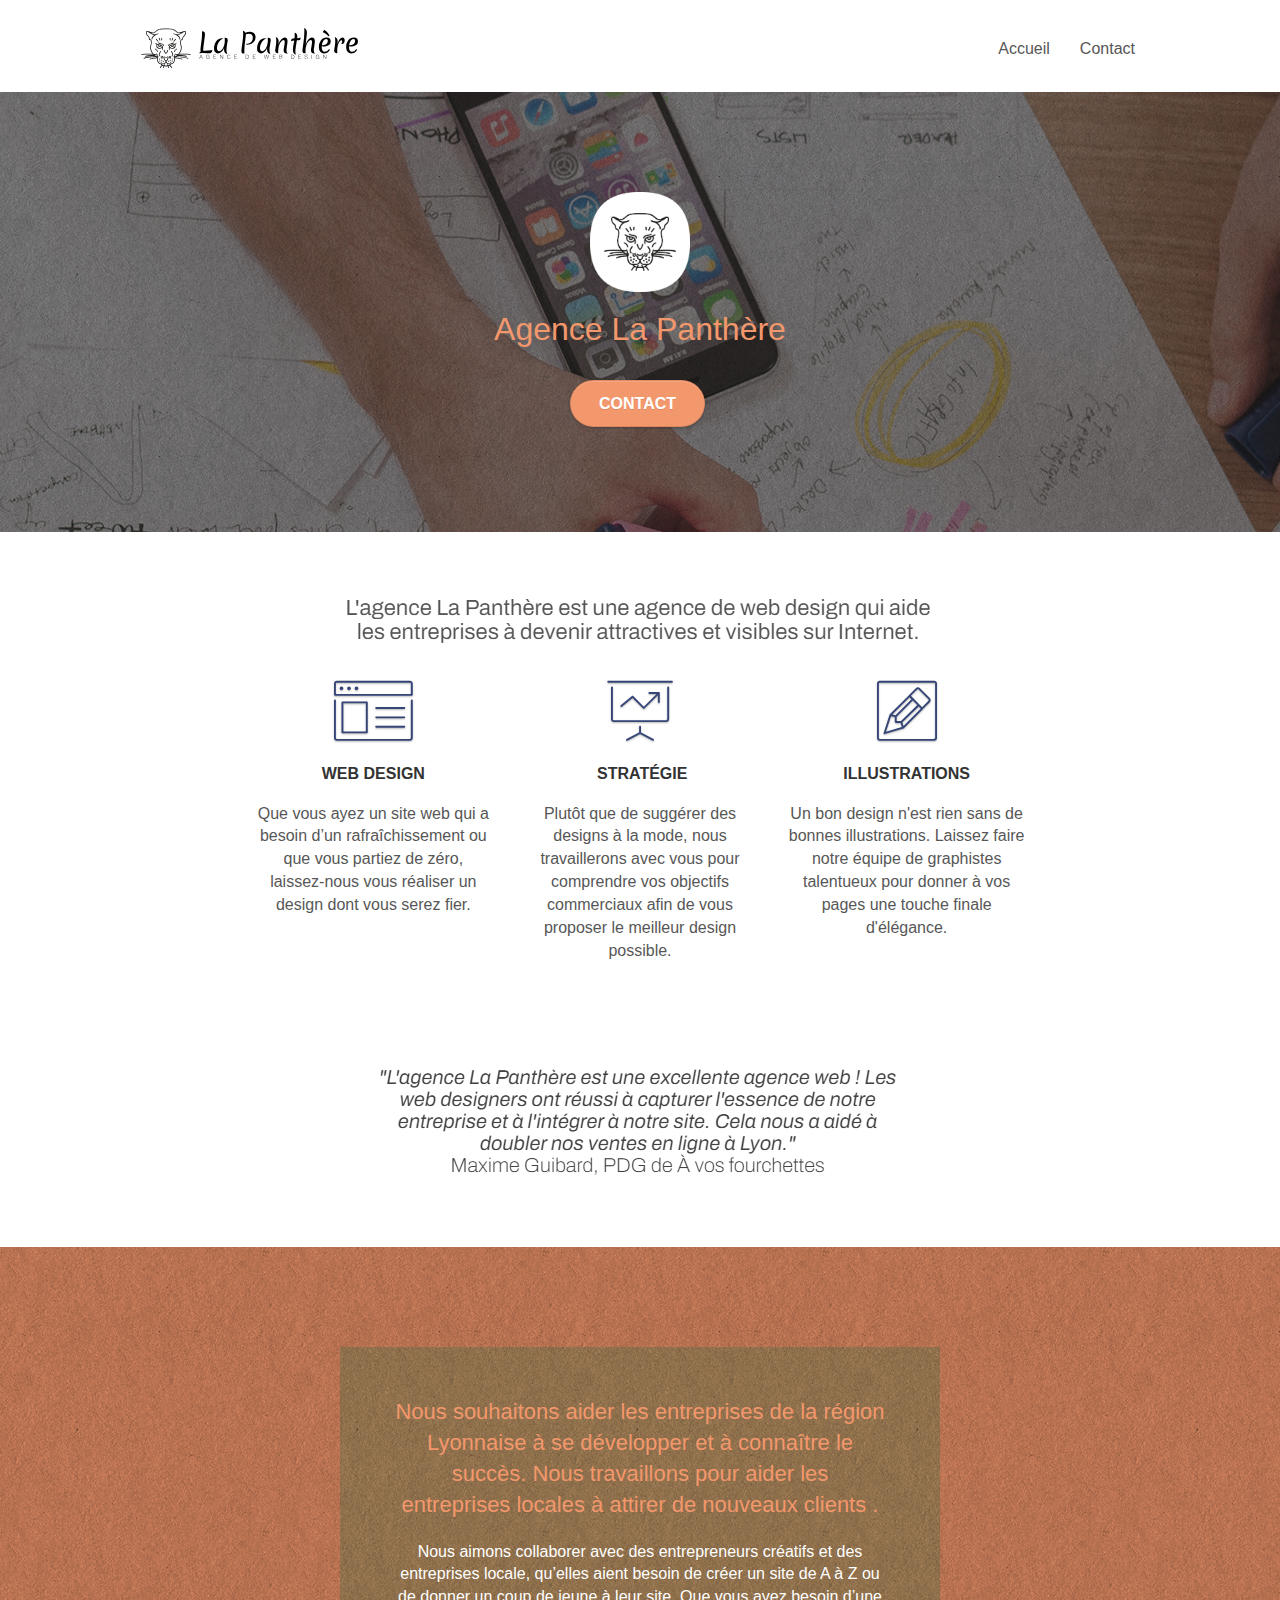
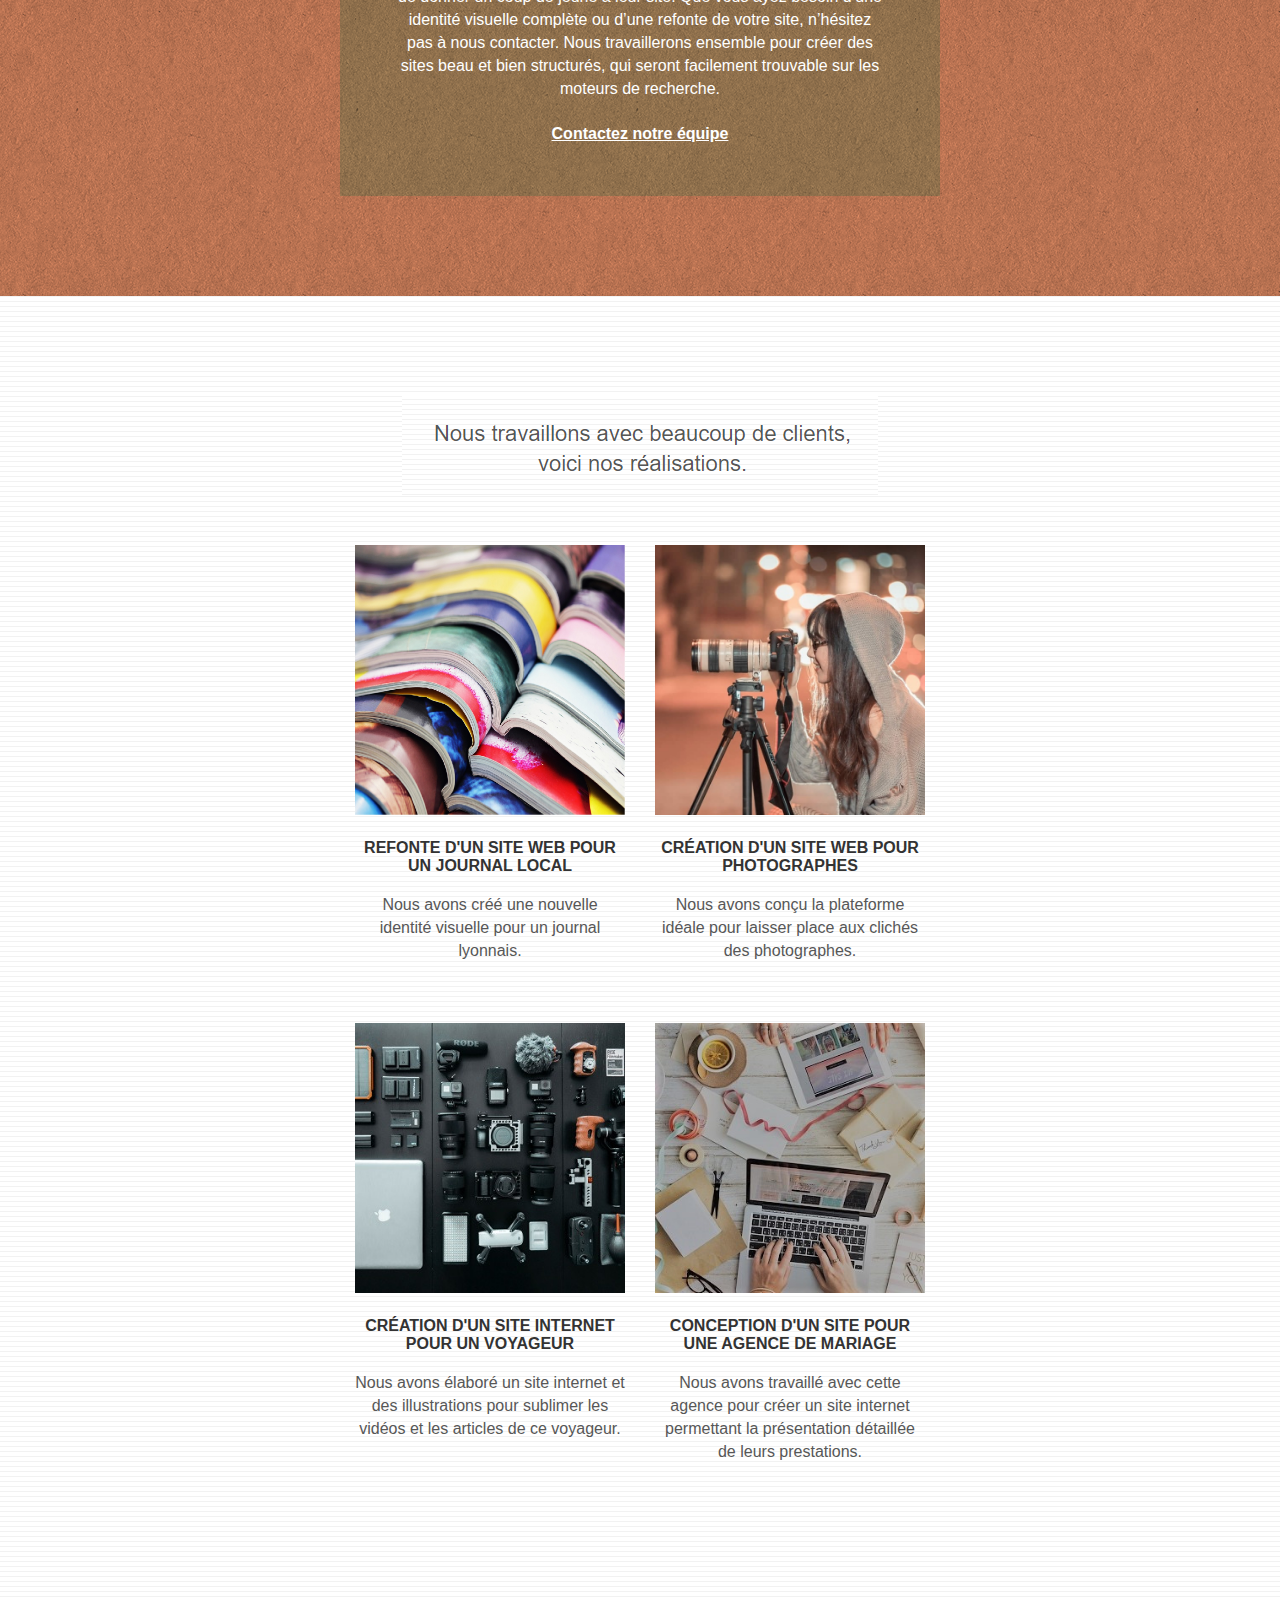
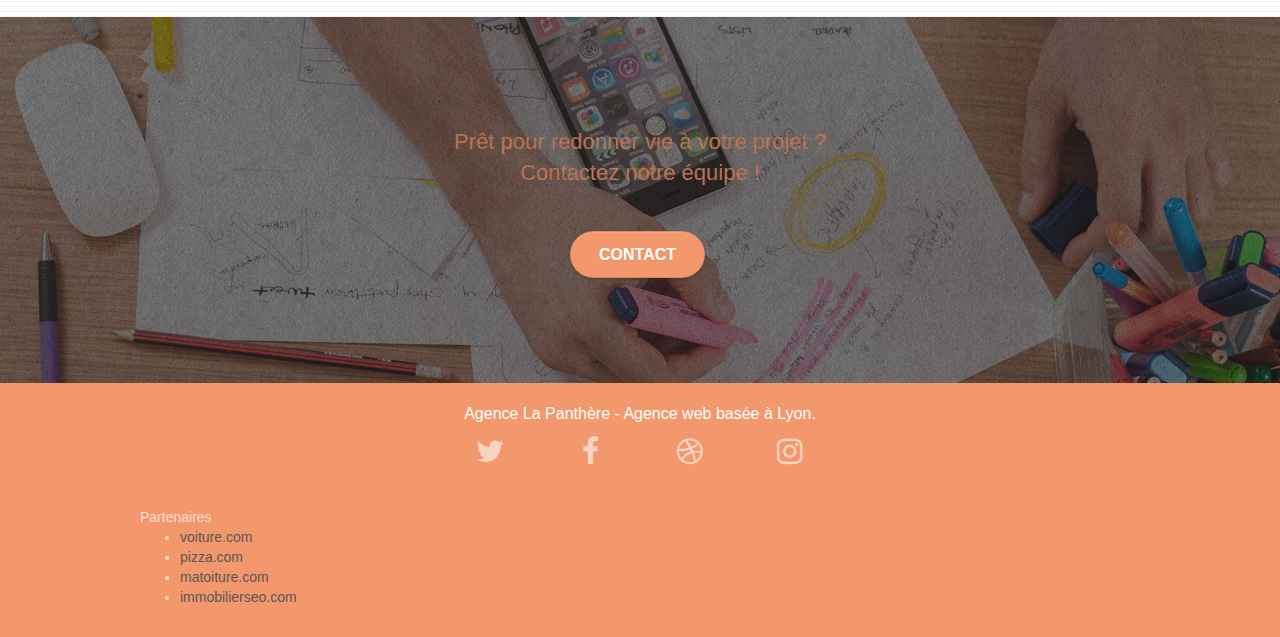
==== commit e53f0084: "modification format image" ====
--- a/index.html
+++ b/index.html
@@ -174,7 +174,7 @@
 		</div>
 		<div class="row tight-width-whitespace portfolio-row">
 			<div class="col-sm-6">
-				<a href="#" data-lightbox="img/3.bmp" data-gallery-id="gallery-1" data-caption="Création d'un site internet pour un voyageur" data-frame="snapshot-lb"><img src="img/3.bmp" class="img-responsive portfolio-thumb" alt="une boîte contenant un des outils de photogrraphies"/></a>
+				<a href="#" data-lightbox="img/3.png" data-gallery-id="gallery-1" data-caption="Création d'un site internet pour un voyageur" data-frame="snapshot-lb"><img src="img/3.jpg" class="img-responsive portfolio-thumb" alt="une boîte contenant un des outils de photogrraphies"/></a>
 				<h3 class="mg-md text-center">
 					Création d'un site internet pour un voyageur
 				</h3>
@@ -183,7 +183,7 @@
 				</p>
 			</div>
 			<div class="col-sm-6">
-				<a href="#" data-lightbox="img/4.bmp" data-gallery-id="gallery-1" data-caption="Conception d'un site pour une agence de mariage" data-frame="snapshot-lb"><img src="img/4.bmp" class="img-responsive portfolio-thumb" alt="un bureau de travail" /></a>
+				<a href="#" data-lightbox="img/4.png" data-gallery-id="gallery-1" data-caption="Conception d'un site pour une agence de mariage" data-frame="snapshot-lb"><img src="img/4.jpg" class="img-responsive portfolio-thumb" alt="un bureau de travail" /></a>
 				<h3 class="mg-md text-center">
 					Conception d'un site pour une agence de mariage
 				</h3>
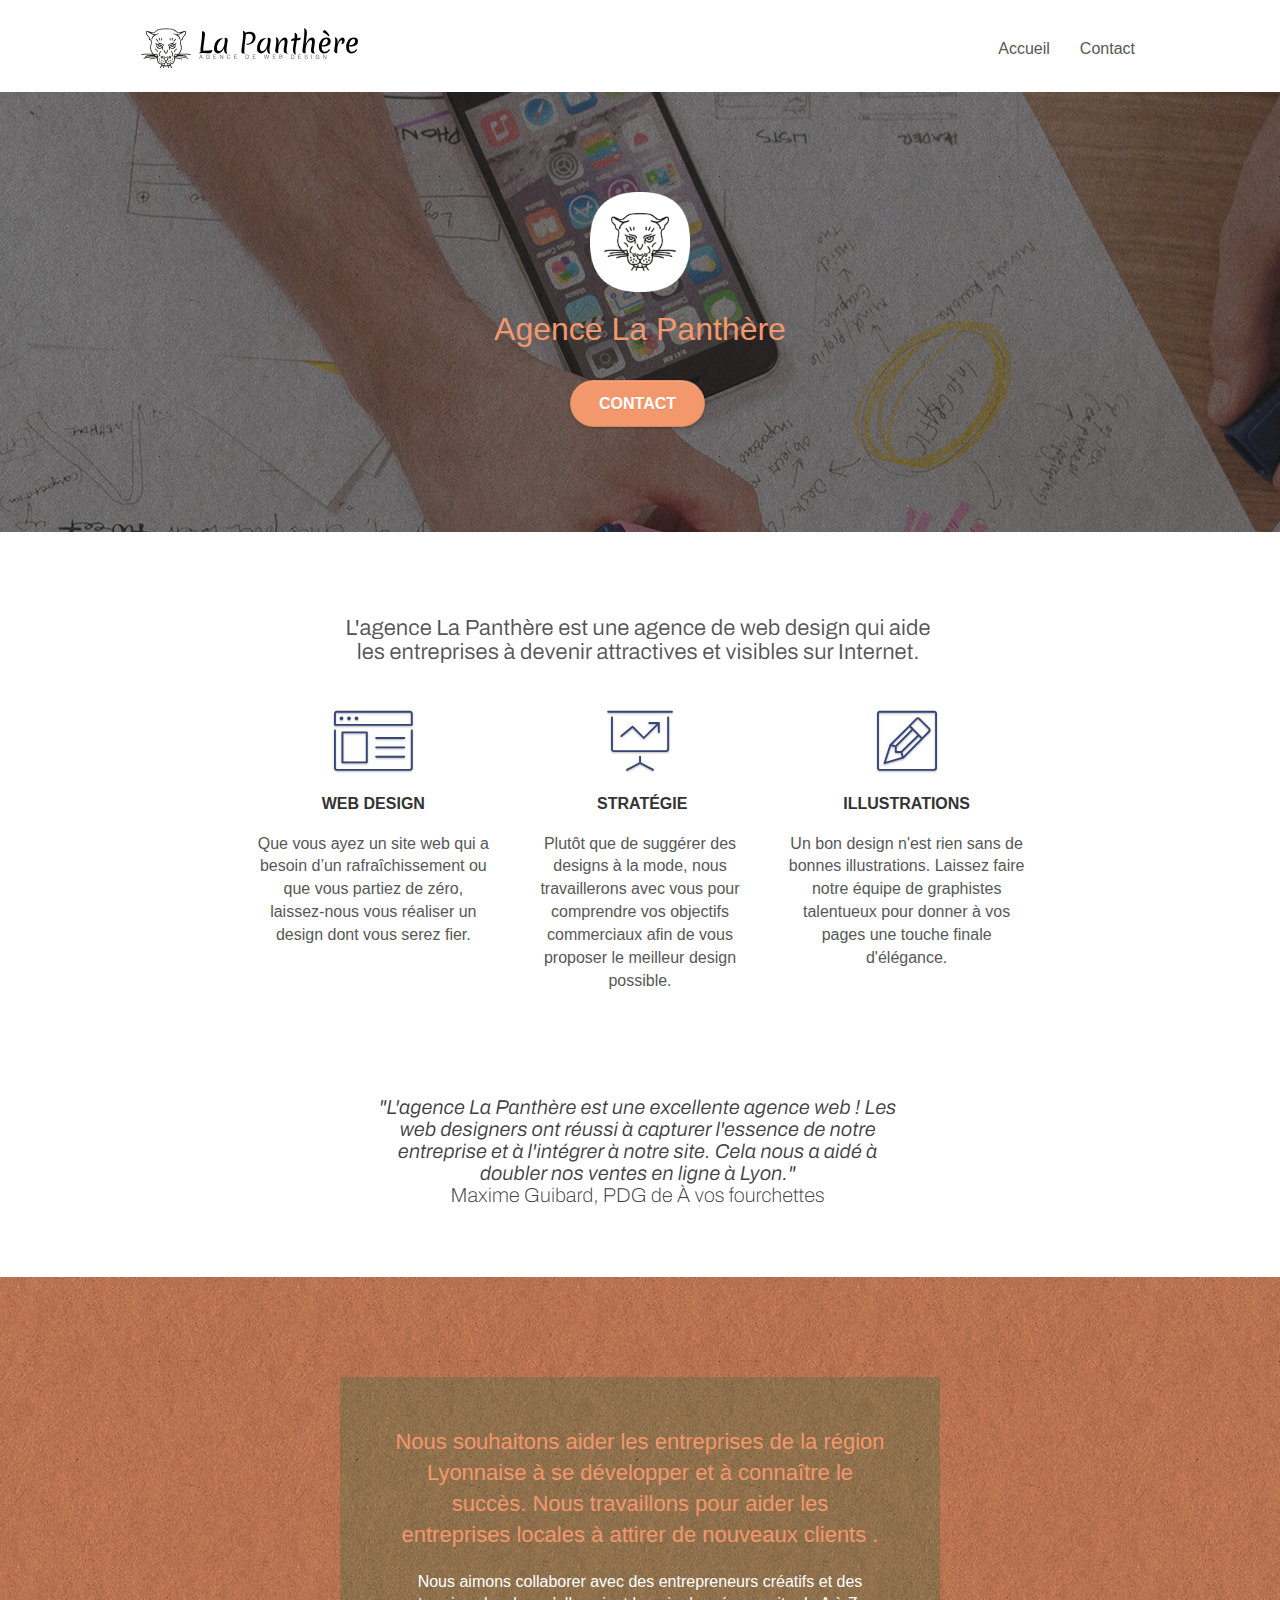
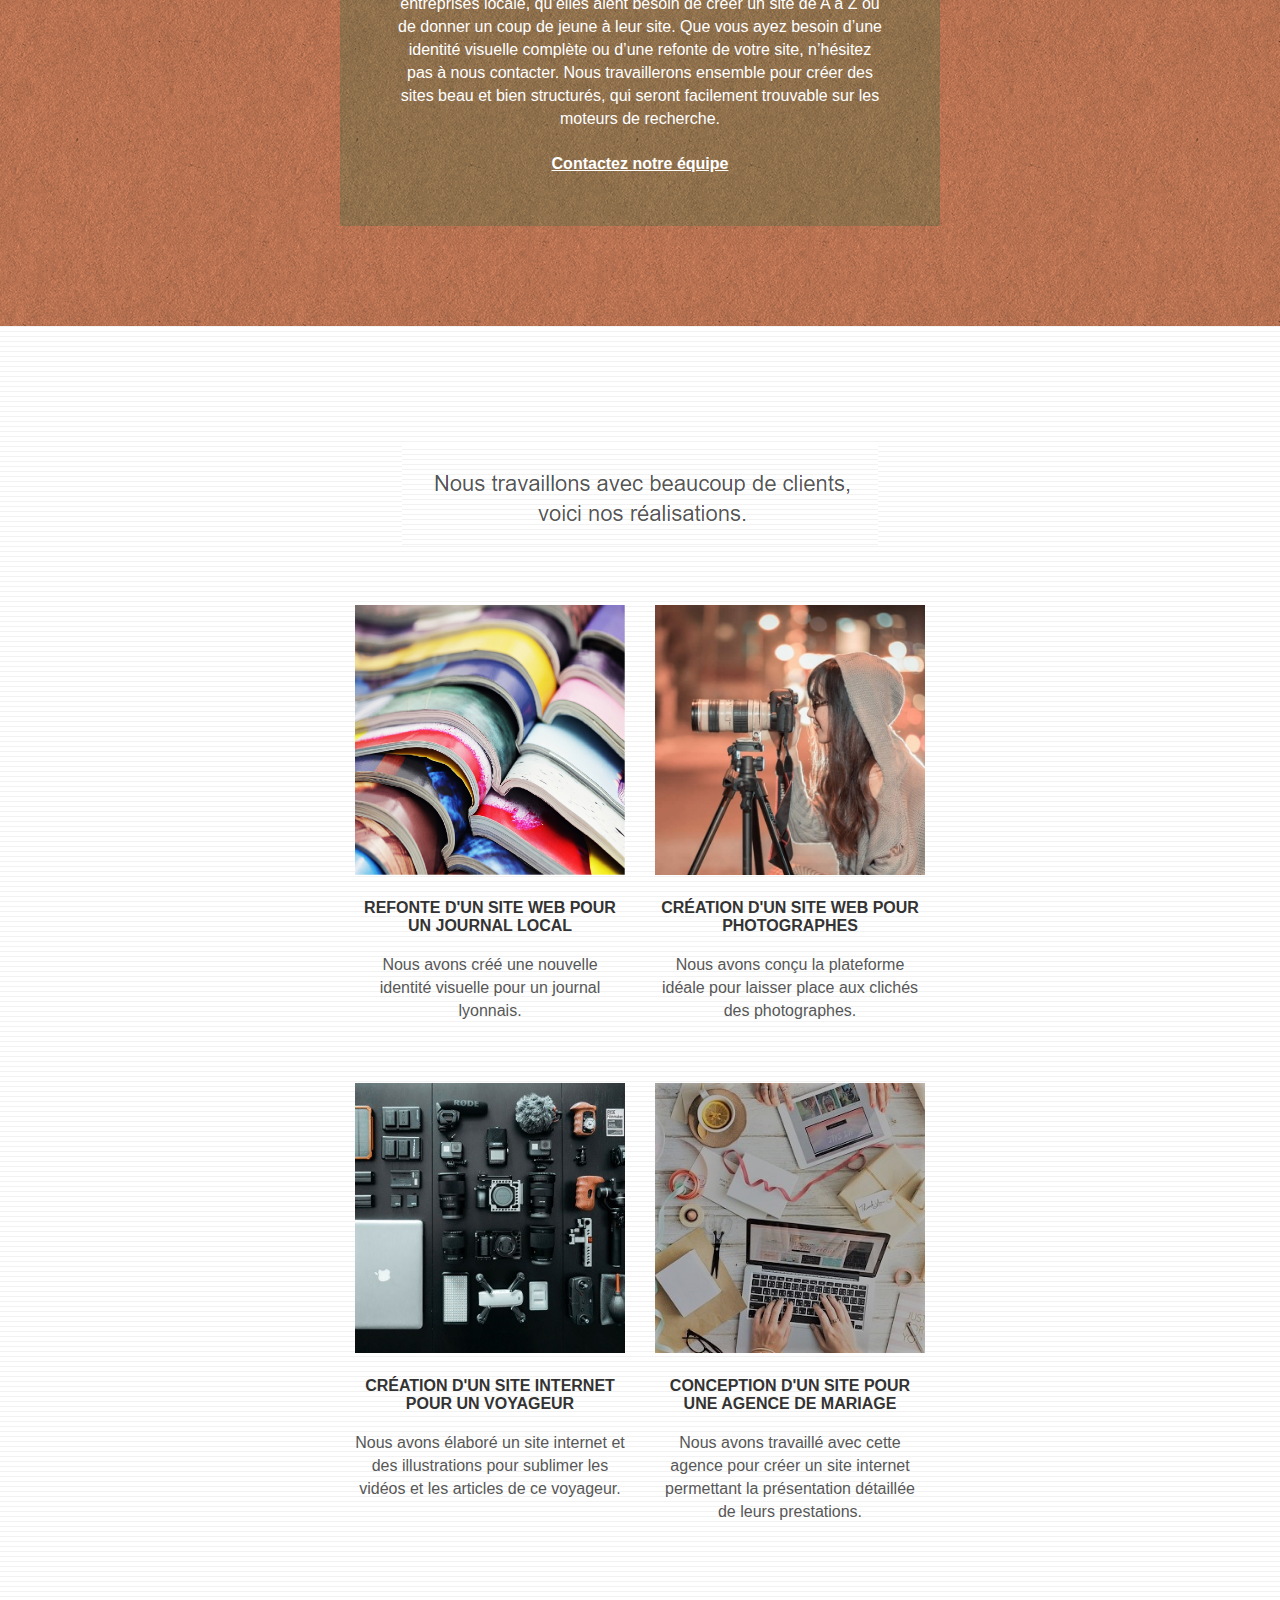
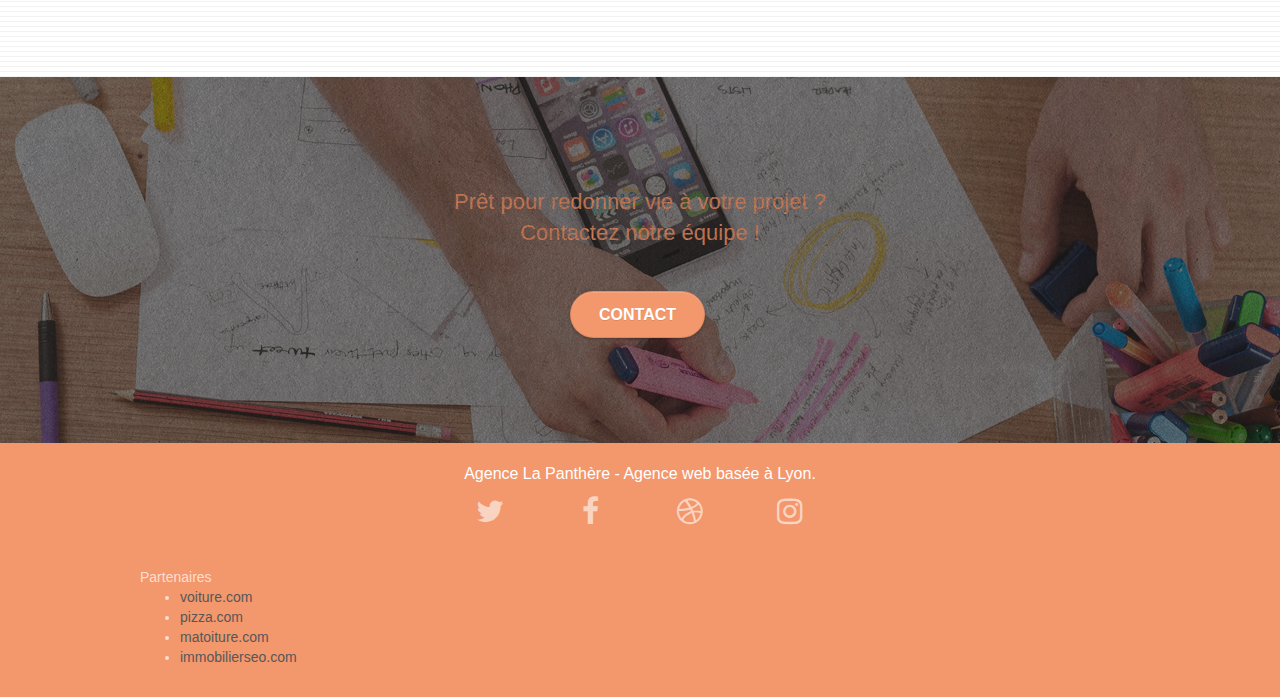
==== commit db0923fd: "Réoganisation des titres" ====
--- a/index.html
+++ b/index.html
@@ -2,7 +2,6 @@
 <html lang="fr">
 <head>
     <meta charset="utf-8">
-    <meta name="keywords" content="seo, google, site web, site internet, agence design paris, agence design, agence design,agence design,agence design,agence design,agence design,agence design,agence design,agence design">
     <meta name="description" content="Retrouver une agence de Web Design situé à Lyon qui vous aidera à créer le design de votre site web">
     <meta name="viewport" content="width=device-width, initial-scale=1.0, viewport-fit=cover">
     <link rel="shortcut icon" type="image/png" href="favicon.jpg">
@@ -79,7 +78,7 @@
 	<div class="container bloc-md">
 		<div class="row">
 			<div class="col-sm-12 text-center">
-				<img alt="L'agence La Panthère est une agence de web design qui aide les entreprises à devenir attractive et visible sur le net" src="img/title.png" />
+				<h2><img alt="L'agence La Panthère est une agence de web design qui aide les entreprises à devenir attractive et visible sur le net" src="img/title.png" /></h2>
 			</div>
 		</div>
 		<div class="row voffset-lg med-width-whitespace">
@@ -149,7 +148,7 @@
 	<div class="container bloc-lg">
 		<div class="row">
 			<div class="col-sm-12 text-center">
-				<img alt="Nous travaillons avec beaucoup de clients, voici nos réalisations" src="img/title2.png" />
+				<h2><img alt="Nous travaillons avec beaucoup de clients, voici nos réalisations" src="img/title2.png" /></h2>
 			</div>
 		</div>
 		<div class="row tight-width-whitespace portfolio-row">
@@ -222,22 +221,22 @@
 				<div class="row row-no-gutters social">
 					<div class="col-sm-3">
 						<div class="text-center">
-							<a class="social" href="index.html"><span class="fa fa-twitter icon-md"></span></a>
-						</div>
-					</div>
-					<div class="col-sm-3">
-						<div class="text-center">
-							<a class="social" href="index.html"><span class="fa fa-facebook icon-md"></span></a>
-						</div>
-					</div>
-					<div class="col-sm-3">
-						<div class="text-center">
-							<a class="social" href="index.html"><span class="fa fa-dribbble icon-md"></span></a>
-						</div>
-					</div>
-					<div class="col-sm-3">
-						<div class="text-center">
-							<a class="social" href="index.html"><span class="fa fa-instagram icon-md"></span></a>
+							<a class="social" href="index.html" alt="Twitter"><span class="fa fa-twitter icon-md"></span></a>
+						</div>
+					</div>
+					<div class="col-sm-3">
+						<div class="text-center">
+							<a class="social" href="index.html" alt="Facebook"><span class="fa fa-facebook icon-md"></span></a>
+						</div>
+					</div>
+					<div class="col-sm-3">
+						<div class="text-center">
+							<a class="social" href="index.html" alt="Dribble"><span class="fa fa-dribbble icon-md"></span></a>
+						</div>
+					</div>
+					<div class="col-sm-3">
+						<div class="text-center">
+							<a class="social" href="index.html" alt="Instagram"><span class="fa fa-instagram icon-md"></span></a>
 						</div>
 					</div>
 					<div class="keywords" style="color:#F3976C;">Agence web à paris, stratégie web, web design, illustrations, design de site web, site web, web, internet, site internet, site</div>
--- a/style.css
+++ b/style.css
@@ -822,7 +822,7 @@
 }
 
 .bg-presentation {
-    background-image: url("img/image-de-presentation.bmp");
+    background-image: url("img/image-de-presentation.jpg");
 }
 
 @media (max-width: 1024px) {
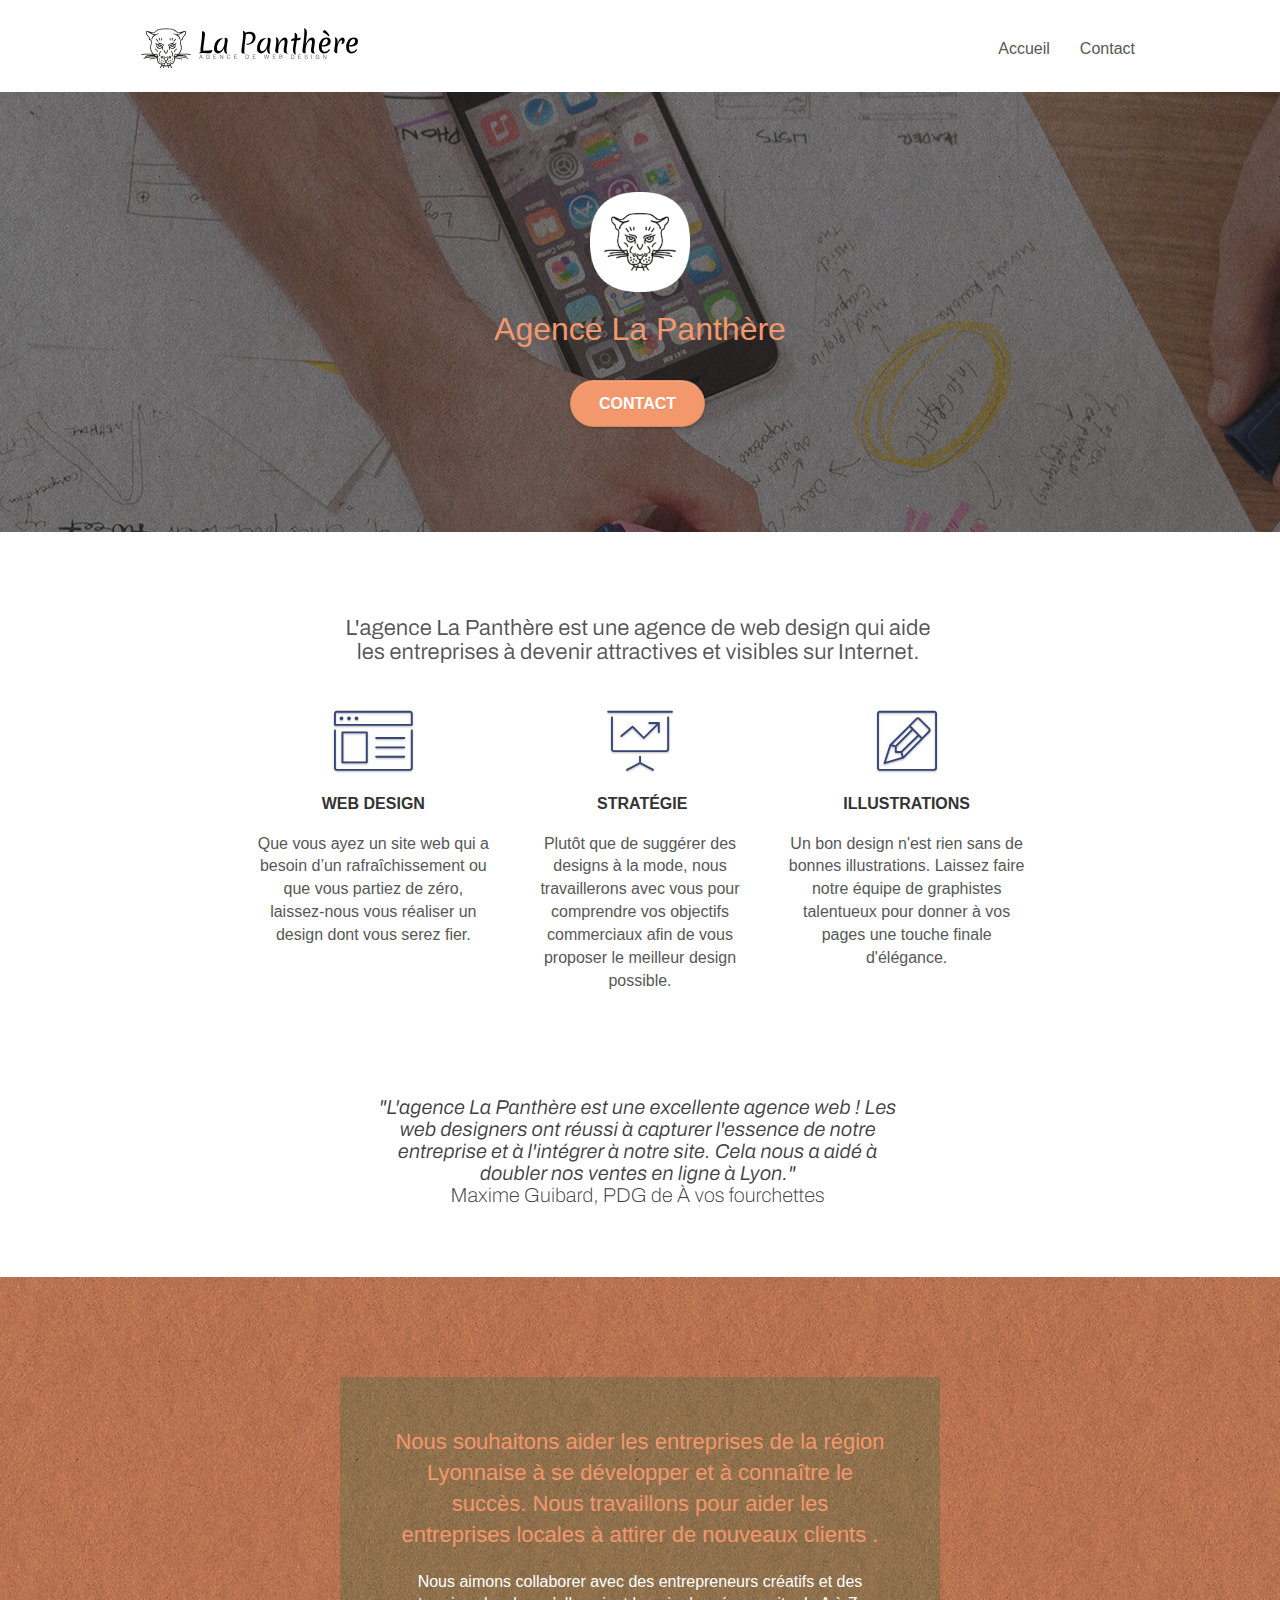
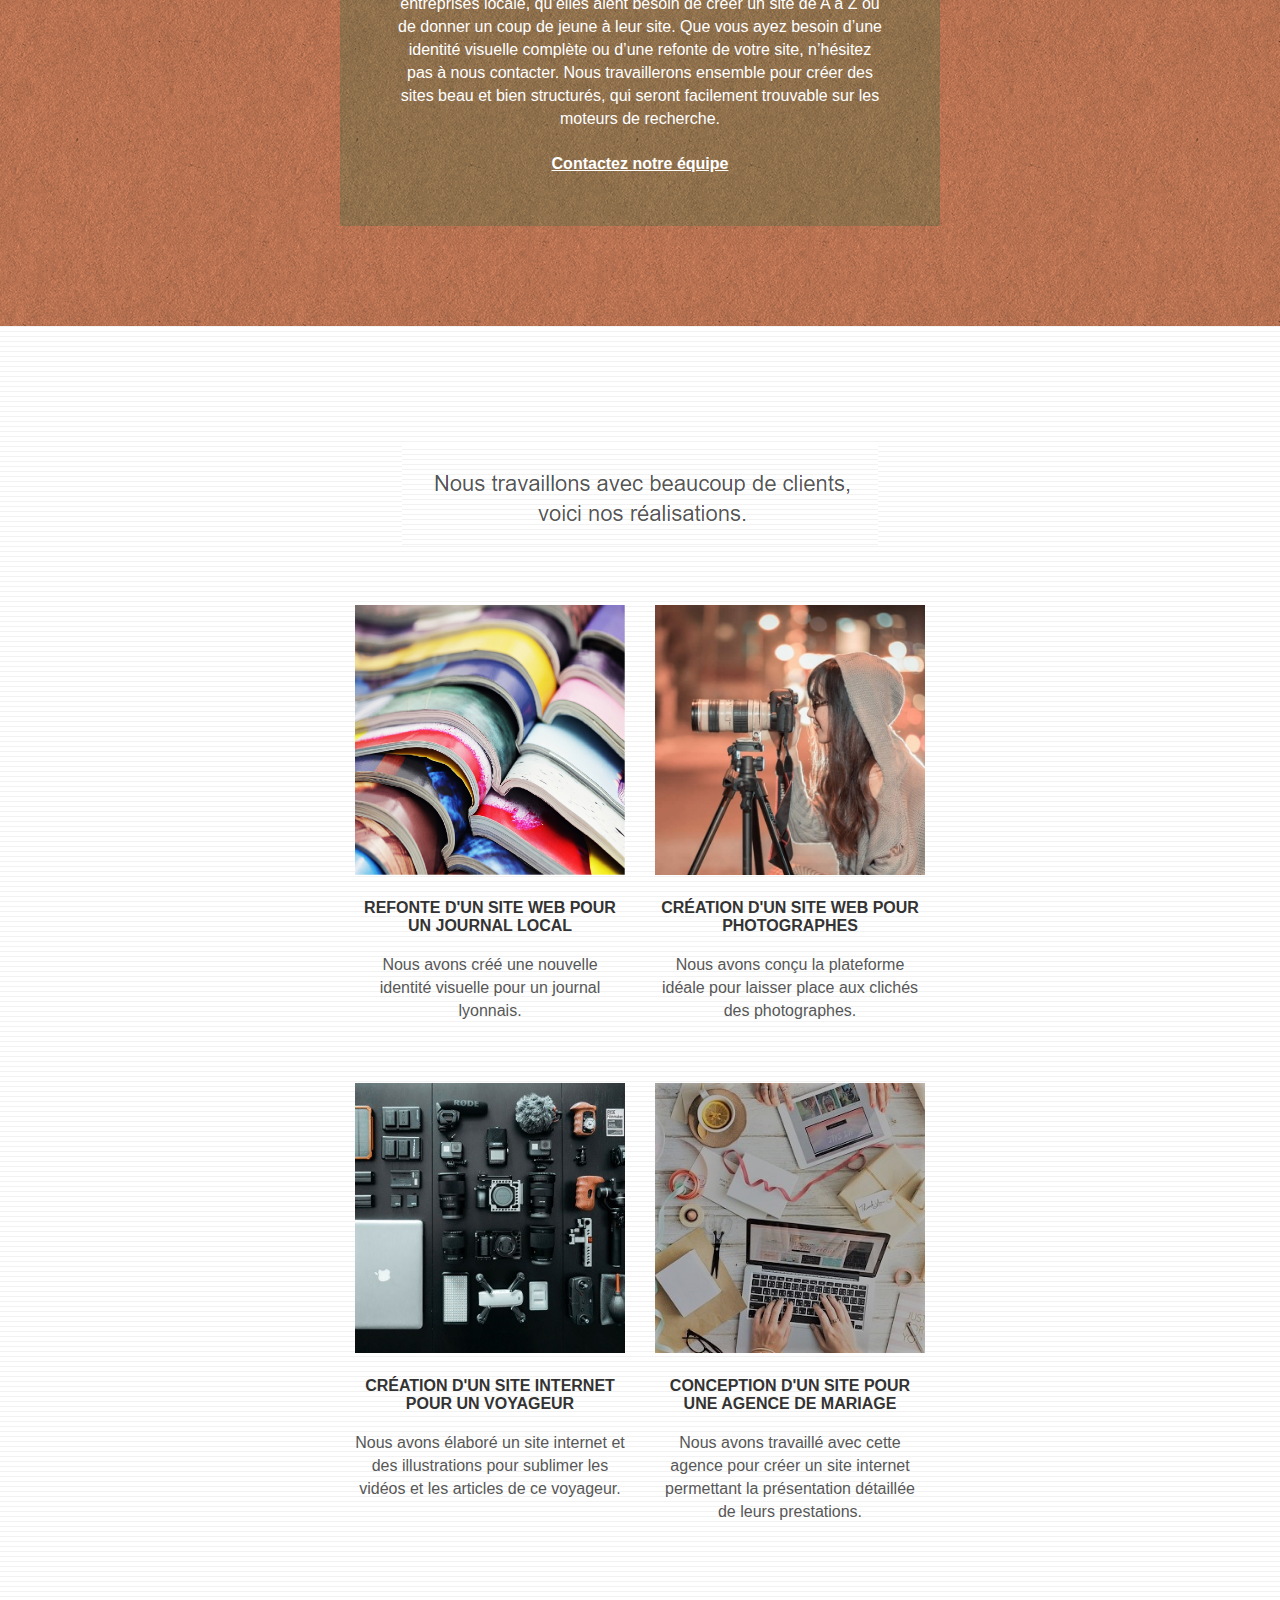
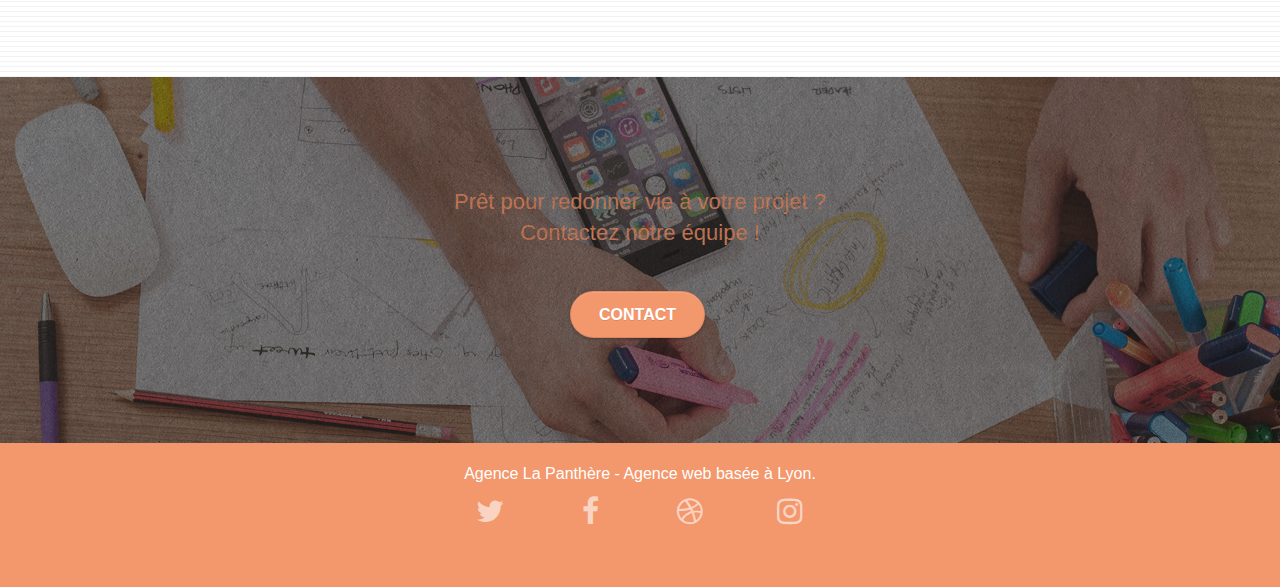
==== commit 7a69fbdf: "suppression des partenariats non pertinents" ====
--- a/index.html
+++ b/index.html
@@ -241,17 +241,6 @@
 					</div>
 					<div class="keywords" style="color:#F3976C;">Agence web à paris, stratégie web, web design, illustrations, design de site web, site web, web, internet, site internet, site</div>
 				</div>
-				<div class="row">
-					<div class="col-sm-4">
-						Partenaires
-							<ul>
-								<li><a href="voiture.com">voiture.com</a></li>
-								<li><a href="pizza.com">pizza.com</a></li>
-								<li><a href="matoiture.com">matoiture.com</a></li>
-								<li><a href="immobilierseo.com">immobilierseo.com</a></li>
-							</ul>		
-					</div>
-				</div>
 			</div>
 		</div>
 	</div>
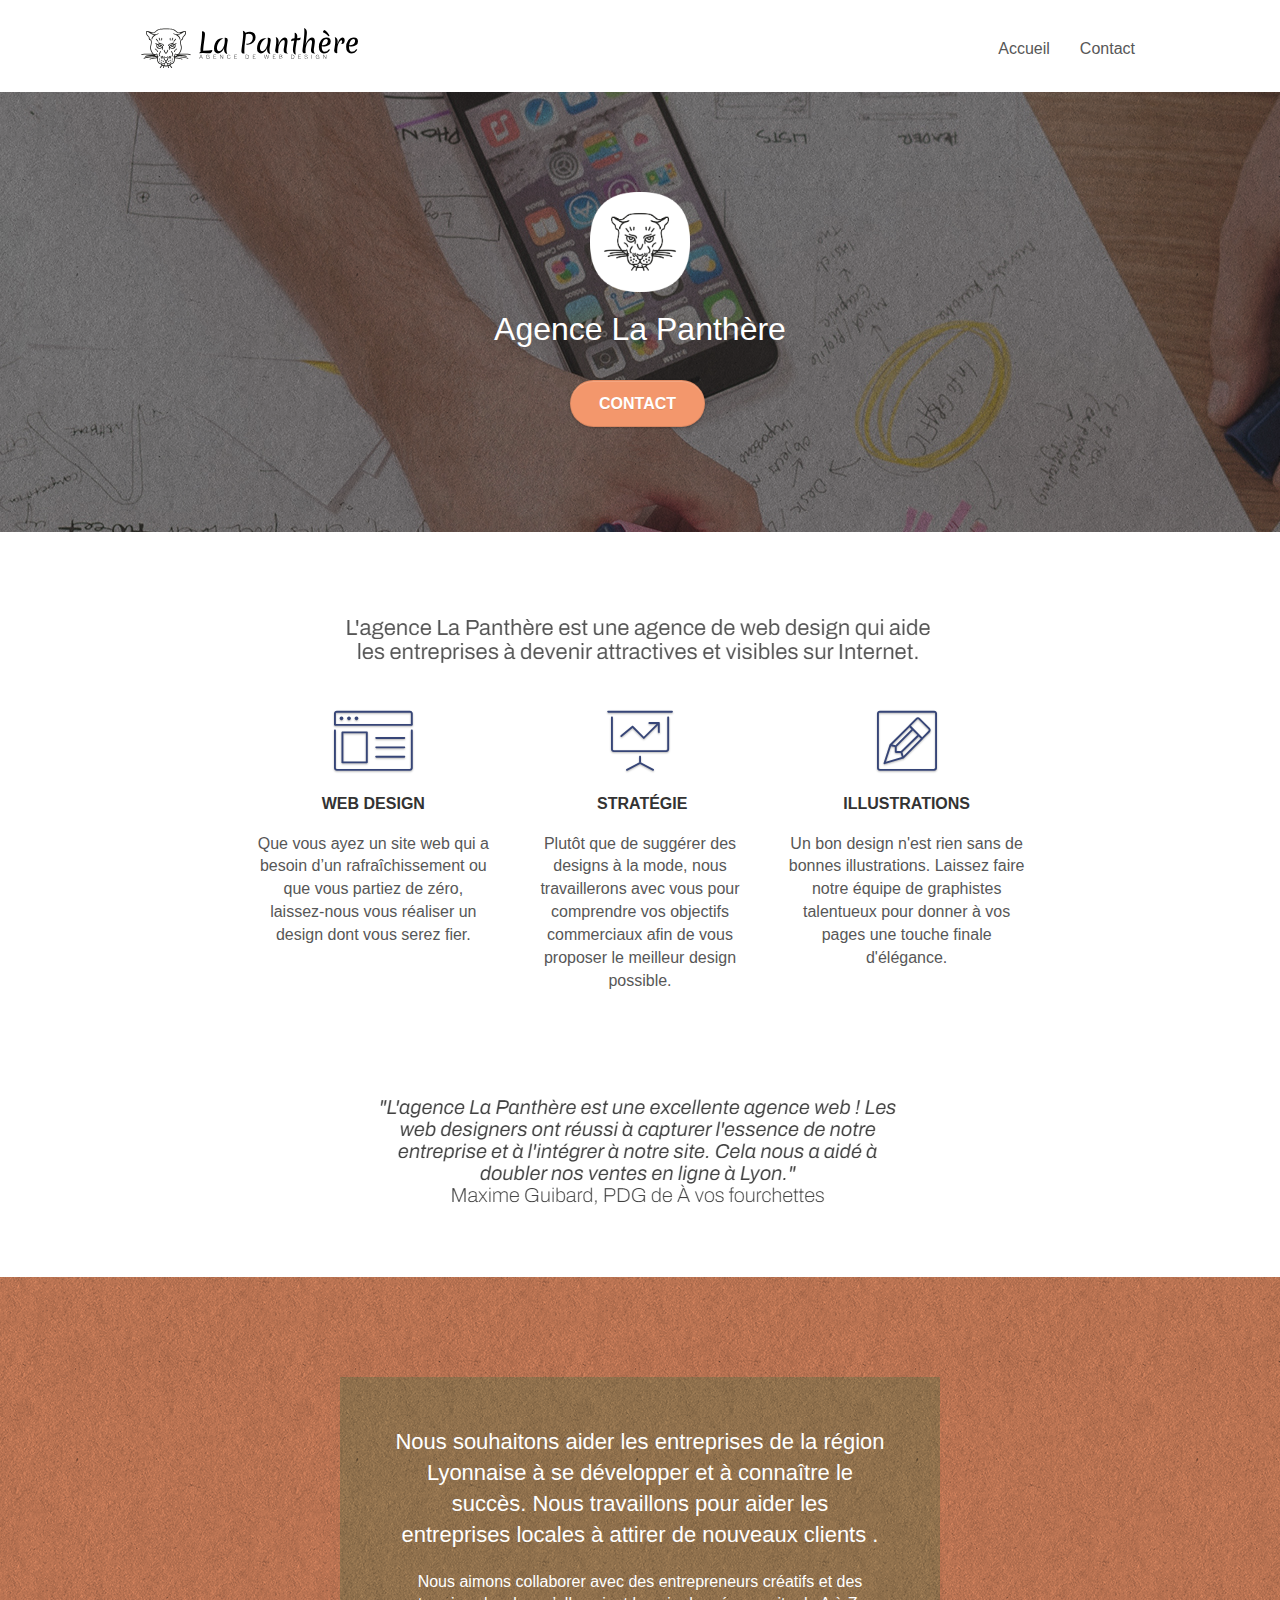
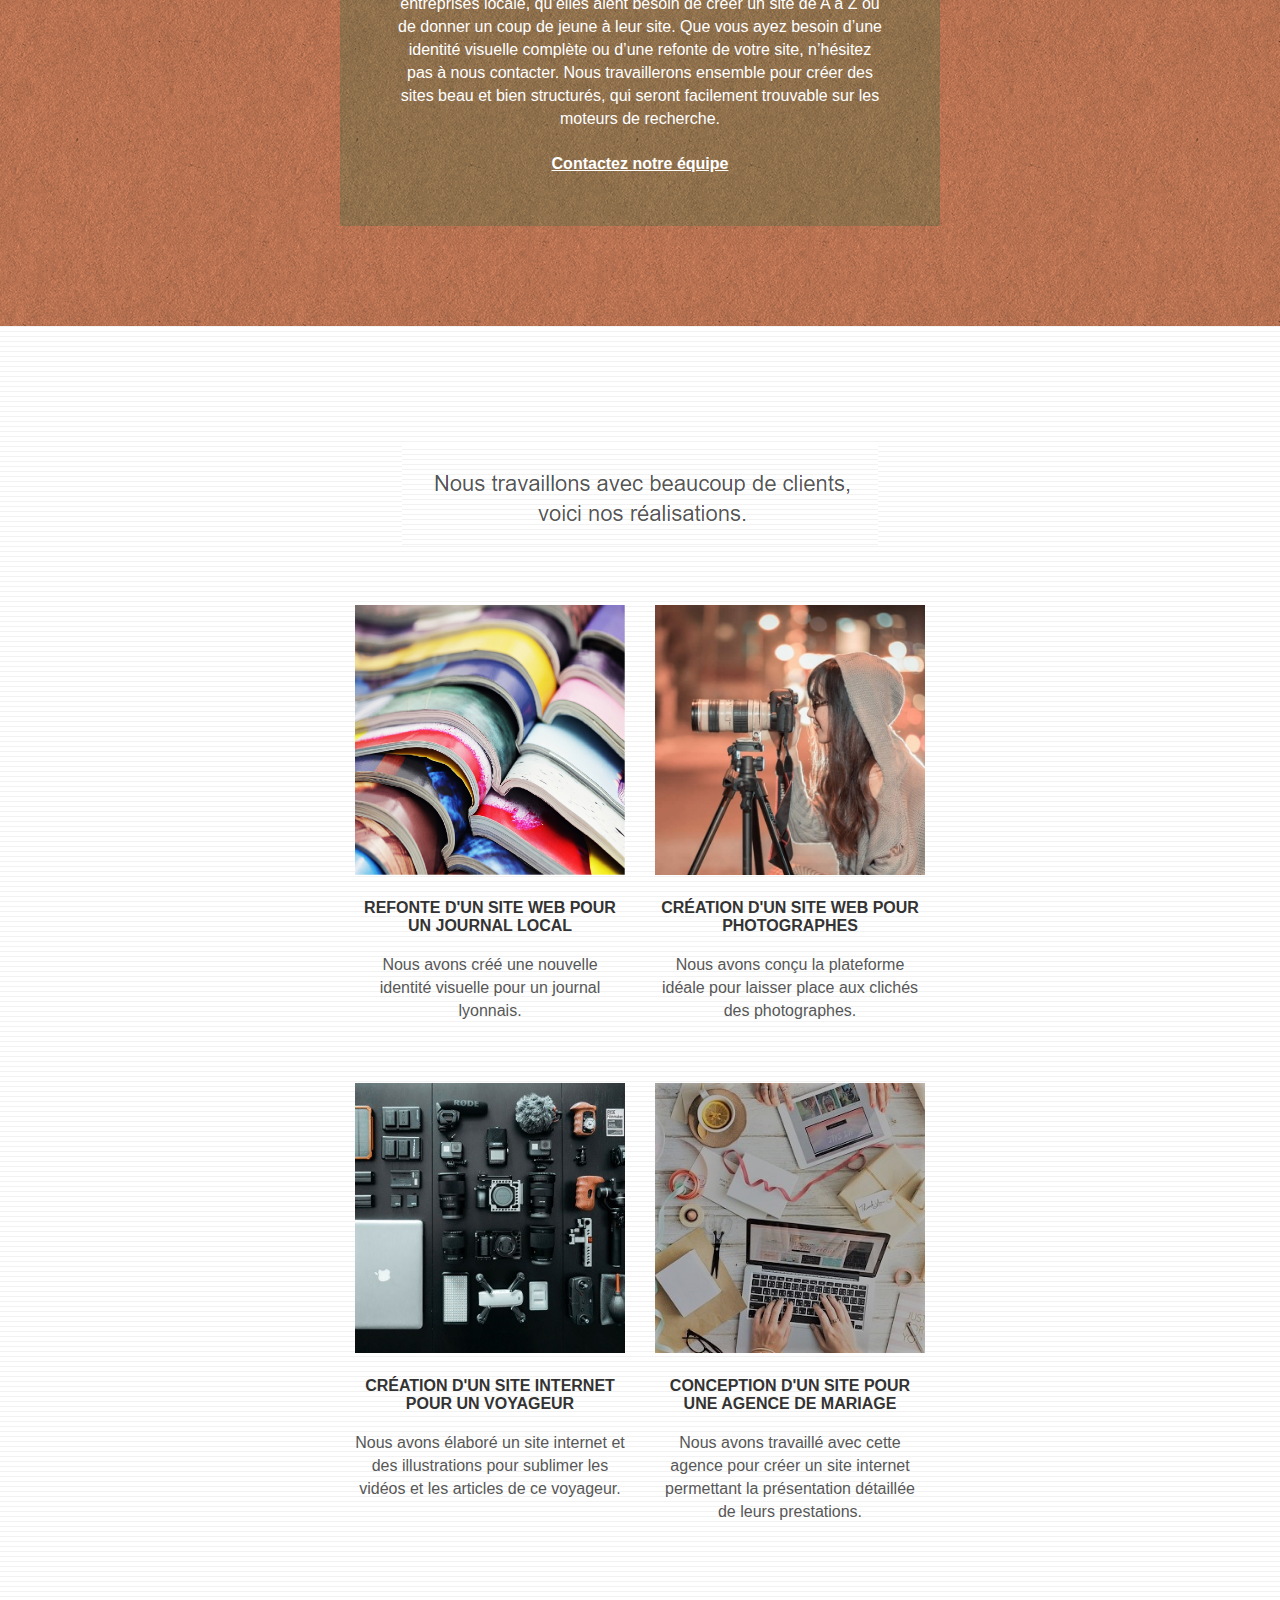
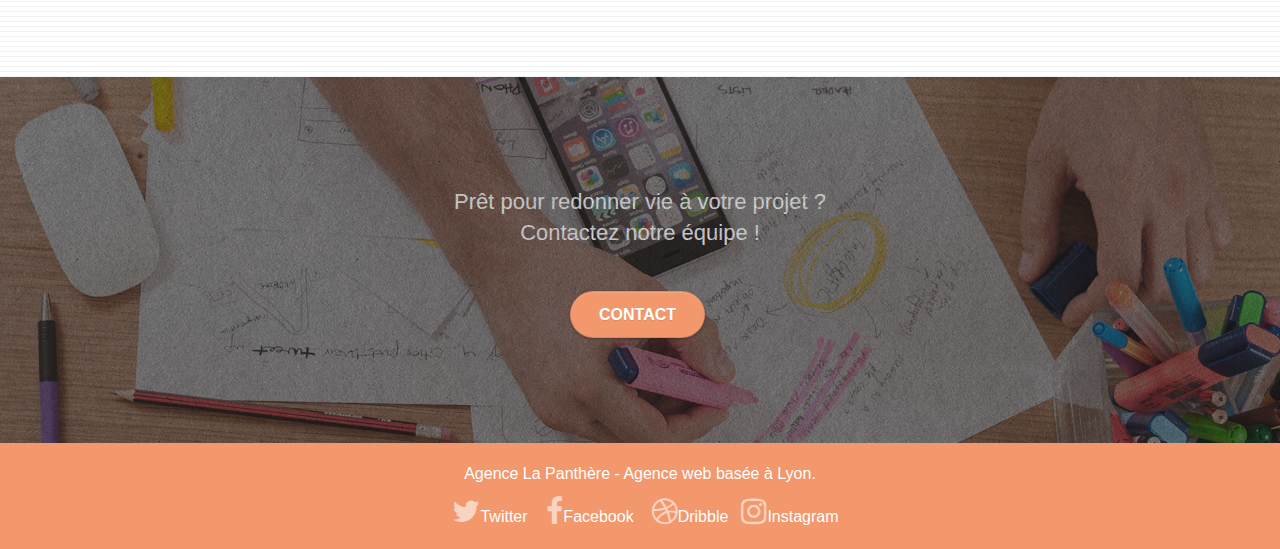
==== commit 5caef342: "Ajout de la mise en cache" ====
--- a/index.html
+++ b/index.html
@@ -4,6 +4,8 @@
     <meta charset="utf-8">
     <meta name="description" content="Retrouver une agence de Web Design situé à Lyon qui vous aidera à créer le design de votre site web">
     <meta name="viewport" content="width=device-width, initial-scale=1.0, viewport-fit=cover">
+	<meta Cache-Control: max-age=10000/>
+
     <link rel="shortcut icon" type="image/png" href="favicon.jpg">
     
 	<link rel="stylesheet" type="text/css" href="./css/bootstrap.css">
@@ -221,25 +223,24 @@
 				<div class="row row-no-gutters social">
 					<div class="col-sm-3">
 						<div class="text-center">
-							<a class="social" href="index.html" alt="Twitter"><span class="fa fa-twitter icon-md"></span></a>
-						</div>
-					</div>
-					<div class="col-sm-3">
-						<div class="text-center">
-							<a class="social" href="index.html" alt="Facebook"><span class="fa fa-facebook icon-md"></span></a>
-						</div>
-					</div>
-					<div class="col-sm-3">
-						<div class="text-center">
-							<a class="social" href="index.html" alt="Dribble"><span class="fa fa-dribbble icon-md"></span></a>
-						</div>
-					</div>
-					<div class="col-sm-3">
-						<div class="text-center">
-							<a class="social" href="index.html" alt="Instagram"><span class="fa fa-instagram icon-md"></span></a>
-						</div>
-					</div>
-					<div class="keywords" style="color:#F3976C;">Agence web à paris, stratégie web, web design, illustrations, design de site web, site web, web, internet, site internet, site</div>
+							<a class="social white" href="index.html" ><span class="fa fa-twitter icon-md"></span>Twitter</a>
+						</div>
+					</div>
+					<div class="col-sm-3">
+						<div class="text-center">
+							<a class="social white" href="index.html" ><span class="fa fa-facebook icon-md"></span>Facebook</a>
+						</div>
+					</div>
+					<div class="col-sm-3">
+						<div class="text-center">
+							<a class="social white" href="index.html" ><span class="fa fa-dribbble icon-md"></span>Dribble</a>
+						</div>
+					</div>
+					<div class="col-sm-3">
+						<div class="text-center">
+							<a class="social white" href="index.html"><span class="fa fa-instagram icon-md"></span>Instagram</a>
+						</div>
+					</div>
 				</div>
 			</div>
 		</div>
--- a/style.css
+++ b/style.css
@@ -16,6 +16,10 @@
 a:hover {
     text-decoration: none;
     cursor: pointer;
+}
+
+a{
+    font-size: 16px;
 }
 
 #page-loading-blocs-notifaction {
@@ -775,7 +779,7 @@
 }
 
 .tc-white {
-    color: #F3976C!important;
+    color: white!important;
 }
 
 .btn-atomic-tangerine {
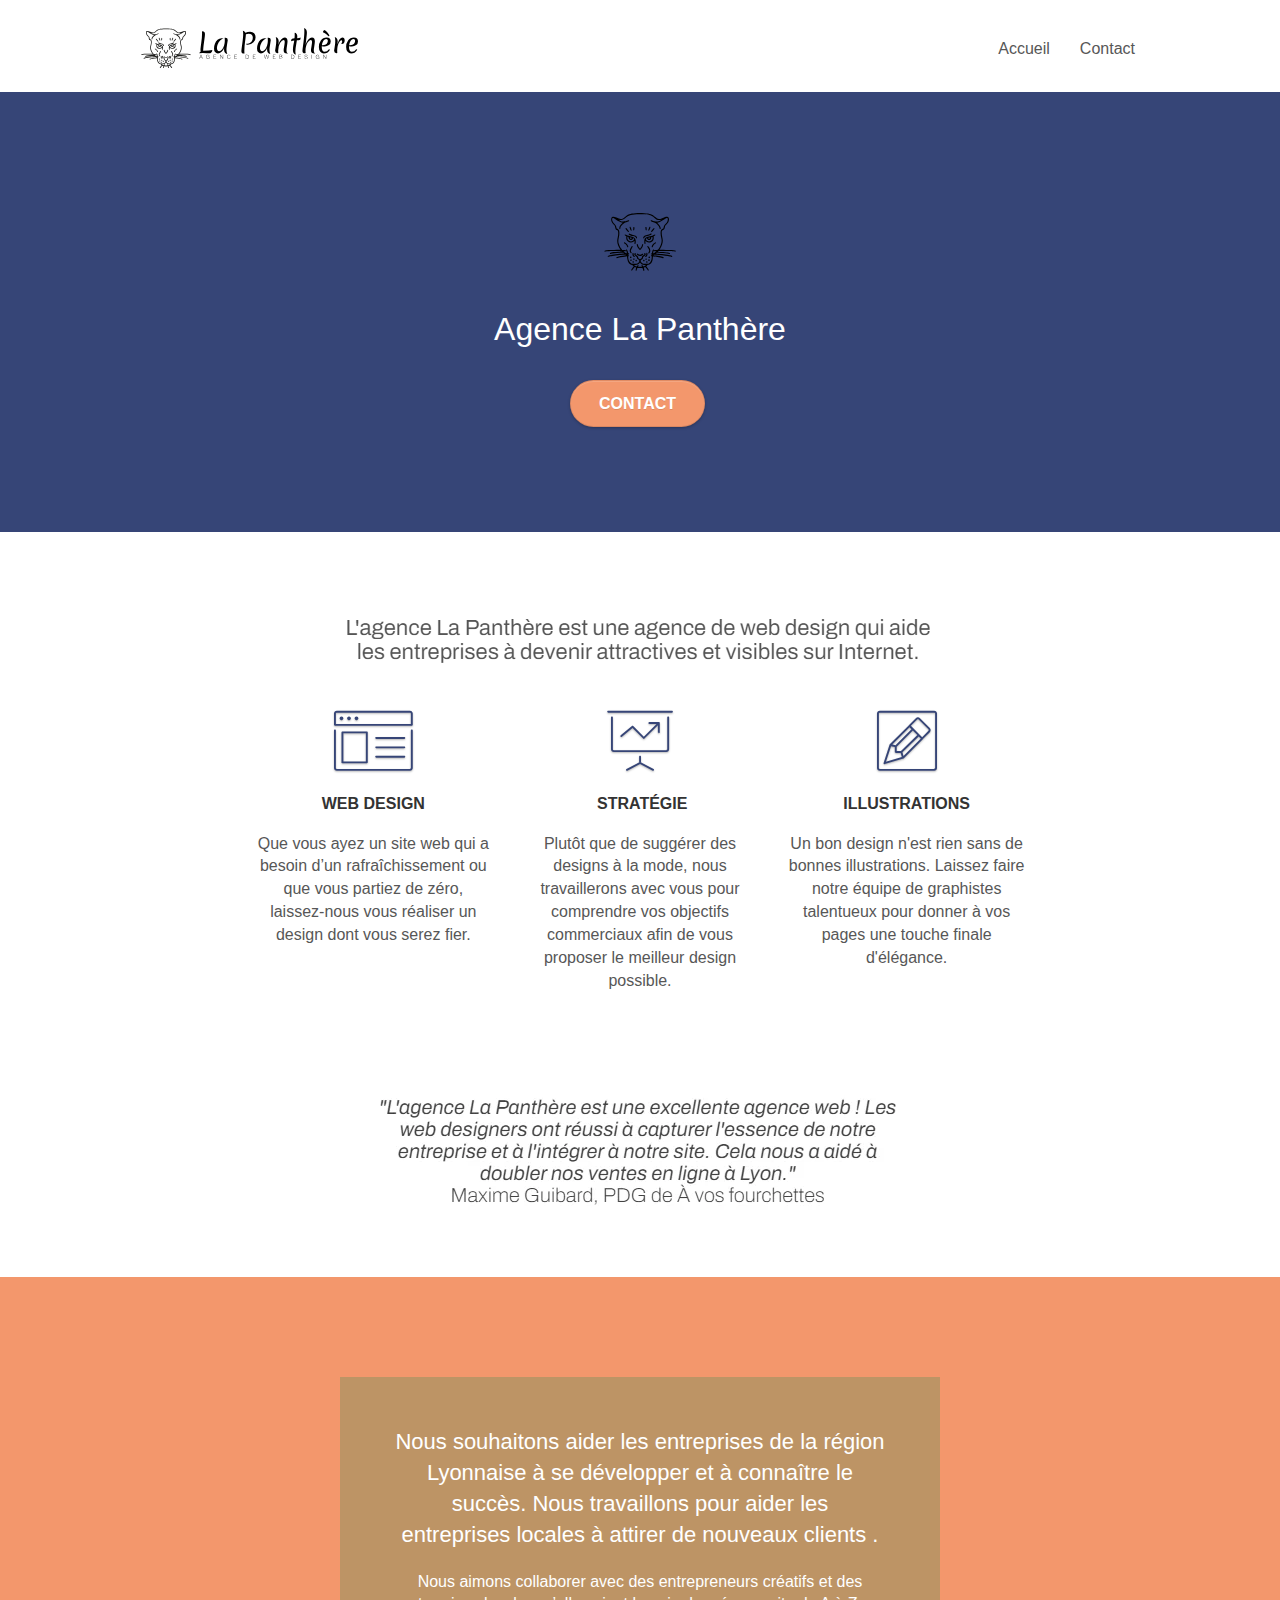
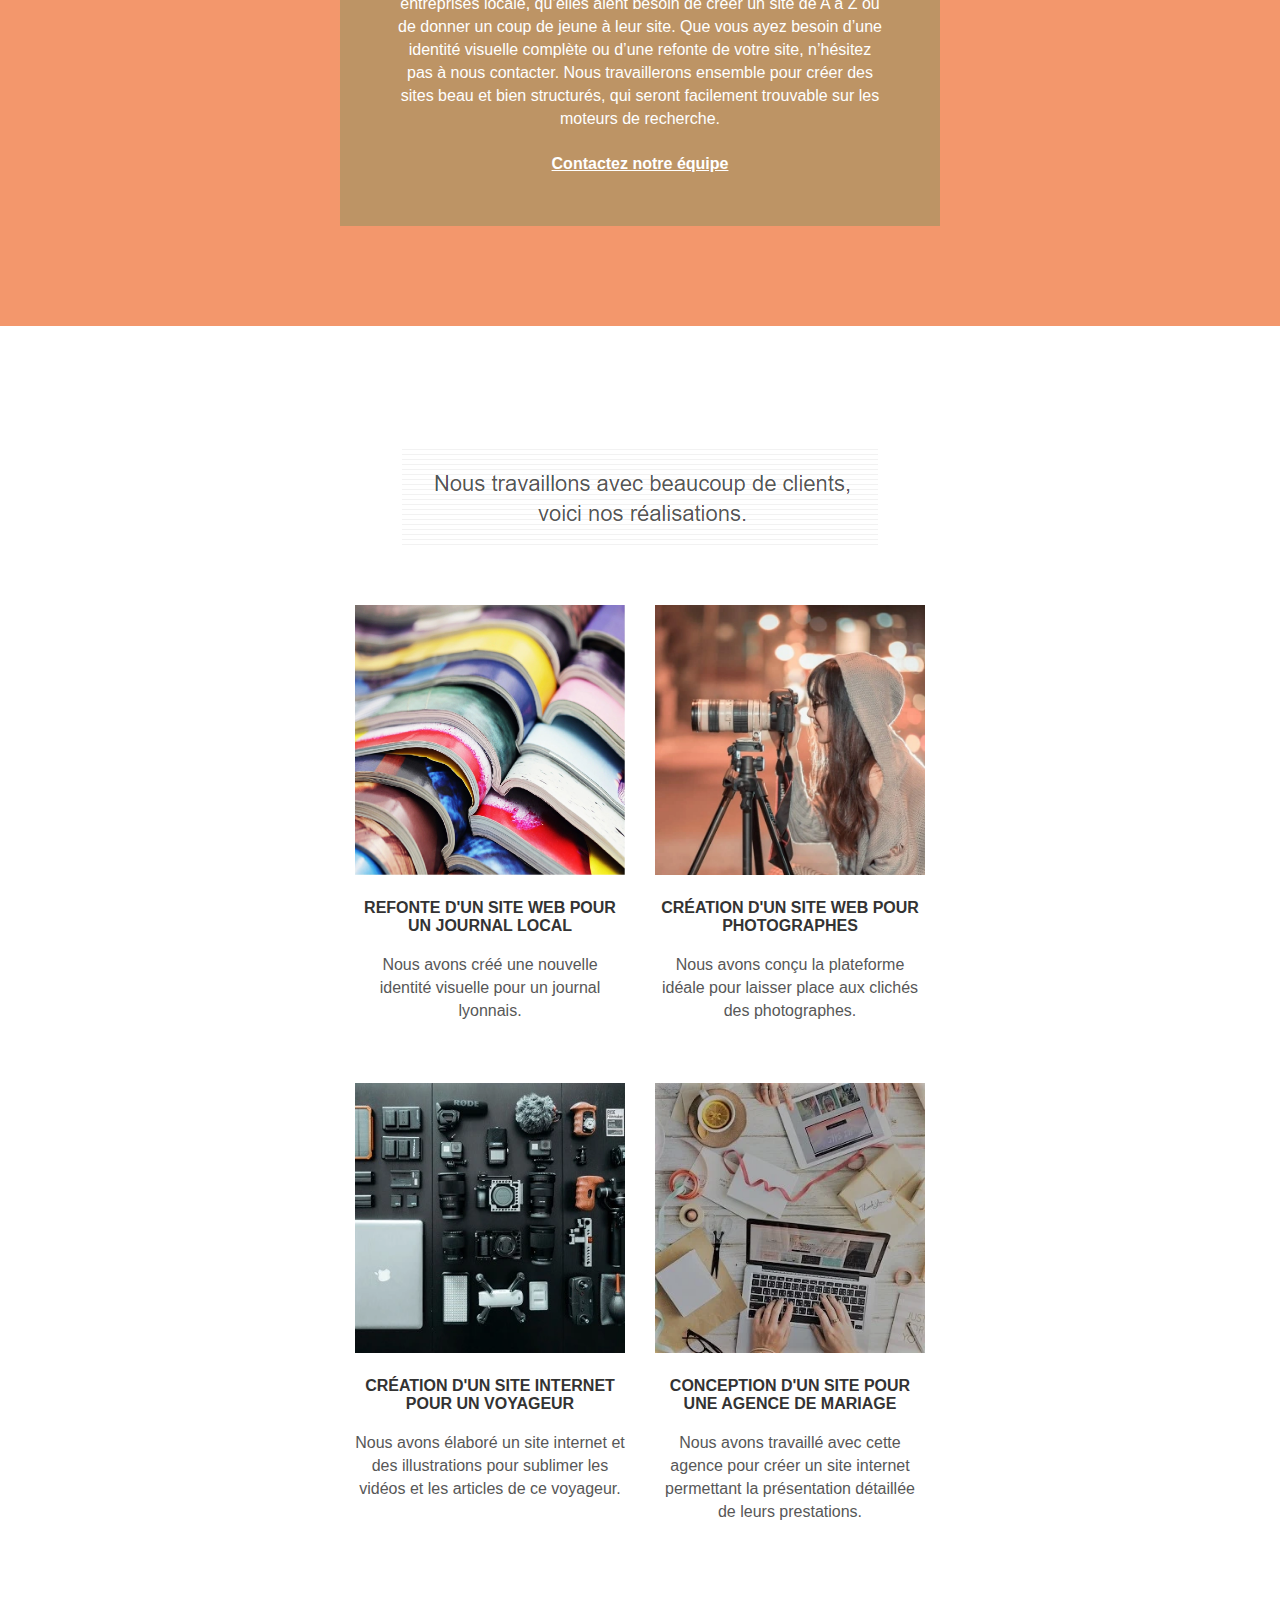
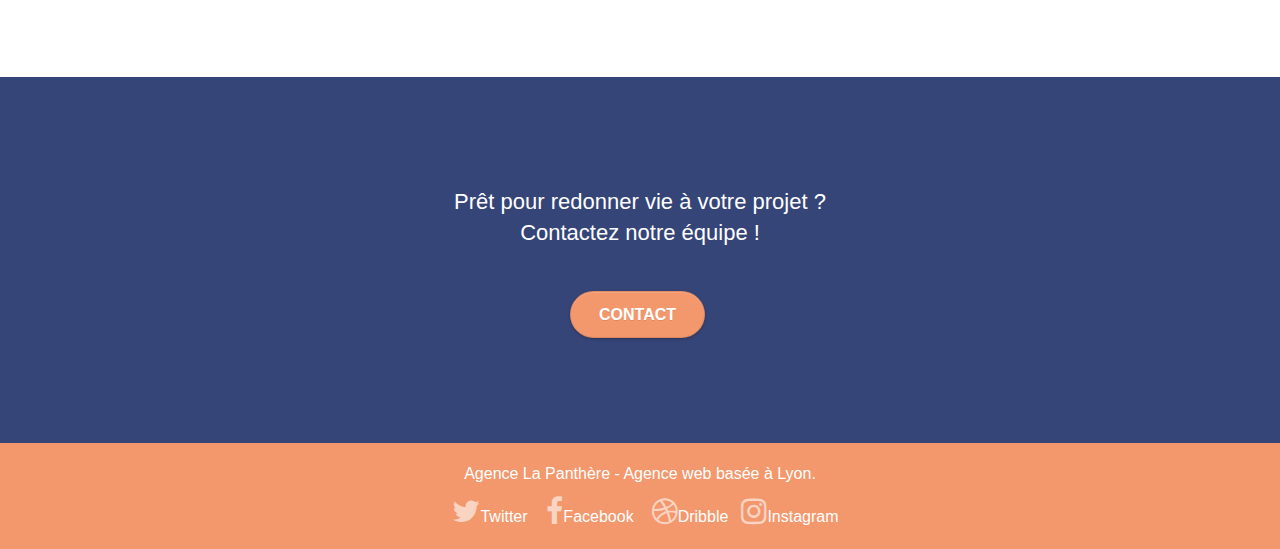
==== commit 50bb97a1: "Changement format image" ====
--- a/index.html
+++ b/index.html
@@ -62,7 +62,7 @@
 	<div class="container bloc-lg">
 		<div class="row tight-width-whitespace">
 			<div class="col-sm-12">
-				<img src="img/logo.png" class="center-block image-resize-mode" width="100" alt="logo de l'agence La panthère" />
+				<img src="img/logo.svg" class="center-block image-resize-mode" width="100" alt="logo de l'agence La panthère" />
 				<h1 class="text-center hero-bloc-text tc-white ">
 					Agence La Panthère
 				</h1>
@@ -80,7 +80,7 @@
 	<div class="container bloc-md">
 		<div class="row">
 			<div class="col-sm-12 text-center">
-				<h2><img alt="L'agence La Panthère est une agence de web design qui aide les entreprises à devenir attractive et visible sur le net" src="img/title.png" /></h2>
+				<h2><img alt="L'agence La Panthère est une agence de web design qui aide les entreprises à devenir attractive et visible sur le net" src="img/title.webp" /></h2>
 			</div>
 		</div>
 		<div class="row voffset-lg med-width-whitespace">
@@ -120,7 +120,7 @@
 		</div>
 		<div class="row voffset-lg voffset">
 			<div class="col-xs-12 col-md-8 col-md-offset-2 text-center">
-				<img alt="citation du PDG de à vos fourchettes" src="img/citation.png" />
+				<img alt="citation du PDG de à vos fourchettes" src="img/citation.webp" />
 
 			</div>
 		</div>
@@ -150,12 +150,12 @@
 	<div class="container bloc-lg">
 		<div class="row">
 			<div class="col-sm-12 text-center">
-				<h2><img alt="Nous travaillons avec beaucoup de clients, voici nos réalisations" src="img/title2.png" /></h2>
+				<h2><img alt="Nous travaillons avec beaucoup de clients, voici nos réalisations" src="img/title2.webp" /></h2>
 			</div>
 		</div>
 		<div class="row tight-width-whitespace portfolio-row">
 			<div class="col-sm-6">
-				<a href="#" data-lightbox="img/1.jpg" data-gallery-id="gallery-1" data-caption="Refonte d'un site web pour un journal local" data-frame="snapshot-lb"><img src="img/1.jpg" alt="Une pile de livre ouvert" class="img-responsive portfolio-thumb" /></a>
+				<a href="#" data-lightbox="img/1.webp" data-gallery-id="gallery-1" data-caption="Refonte d'un site web pour un journal local" data-frame="snapshot-lb"><img src="img/1.webp" alt="Une pile de livre ouvert" class="img-responsive portfolio-thumb" /></a>
 				<h3 class="mg-md text-center">
 					Refonte d'un site web pour un journal local
 				</h3>
@@ -164,7 +164,7 @@
 				</p>
 			</div>
 			<div class="col-sm-6">
-				<a href="#" data-lightbox="img/2.jpg" data-gallery-id="gallery-1" data-caption="Création d'un site web pour photographes" data-frame="snapshot-lb"><img src="img/2.jpg" class="img-responsive portfolio-thumb" alt="Une photographe" /></a>
+				<a href="#" data-lightbox="img/2.webp" data-gallery-id="gallery-1" data-caption="Création d'un site web pour photographes" data-frame="snapshot-lb"><img src="img/2.webp" class="img-responsive portfolio-thumb" alt="Une photographe" /></a>
 				<h3 class="mg-md text-center">
 					Création d'un site web pour photographes
 				</h3>
@@ -175,7 +175,7 @@
 		</div>
 		<div class="row tight-width-whitespace portfolio-row">
 			<div class="col-sm-6">
-				<a href="#" data-lightbox="img/3.png" data-gallery-id="gallery-1" data-caption="Création d'un site internet pour un voyageur" data-frame="snapshot-lb"><img src="img/3.jpg" class="img-responsive portfolio-thumb" alt="une boîte contenant un des outils de photogrraphies"/></a>
+				<a href="#" data-lightbox="img/3.webp" data-gallery-id="gallery-1" data-caption="Création d'un site internet pour un voyageur" data-frame="snapshot-lb"><img src="img/3.webp" class="img-responsive portfolio-thumb" alt="une boîte contenant un des outils de photogrraphies"/></a>
 				<h3 class="mg-md text-center">
 					Création d'un site internet pour un voyageur
 				</h3>
@@ -184,7 +184,7 @@
 				</p>
 			</div>
 			<div class="col-sm-6">
-				<a href="#" data-lightbox="img/4.png" data-gallery-id="gallery-1" data-caption="Conception d'un site pour une agence de mariage" data-frame="snapshot-lb"><img src="img/4.jpg" class="img-responsive portfolio-thumb" alt="un bureau de travail" /></a>
+				<a href="#" data-lightbox="img/4.webp" data-gallery-id="gallery-1" data-caption="Conception d'un site pour une agence de mariage" data-frame="snapshot-lb"><img src="img/4.webp" class="img-responsive portfolio-thumb" alt="un bureau de travail" /></a>
 				<h3 class="mg-md text-center">
 					Conception d'un site pour une agence de mariage
 				</h3>
